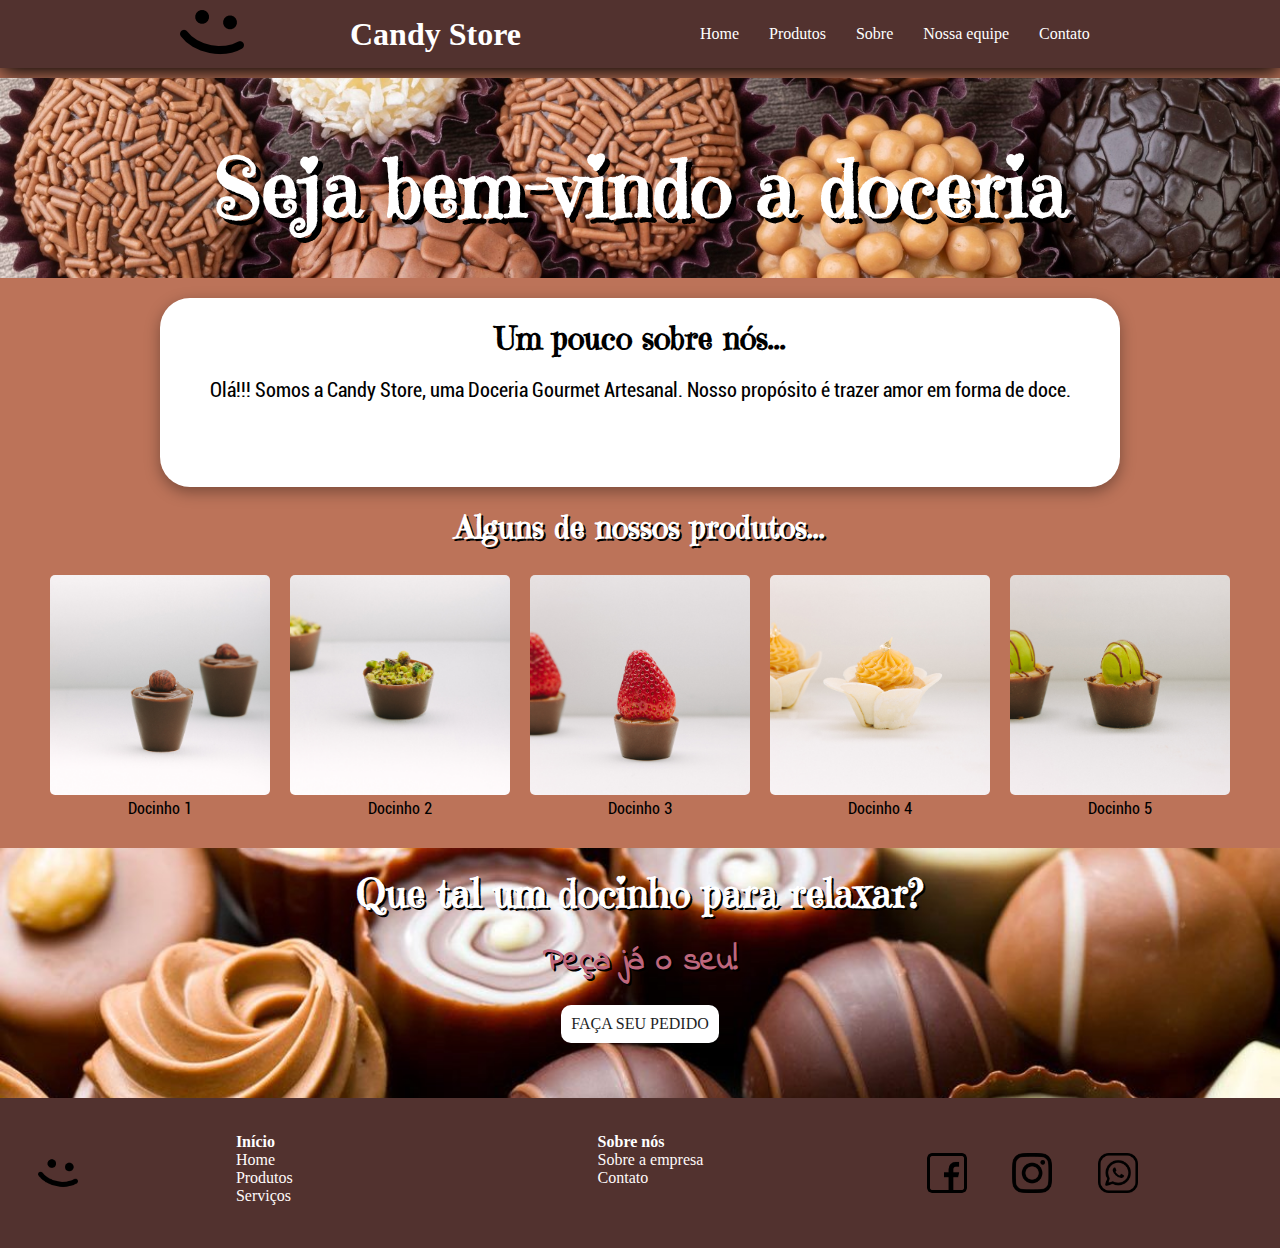
==== index.html @ 0f76bb48 "#" ====
<!DOCTYPE html>
<html lang="pt-br">
<head>
    <meta charset="UTF-8">
    <meta http-equiv="X-UA-Compatible" content="IE=edge">
    <meta name="viewport" content="width=device-width, initial-scale=1.0">
    <link rel="stylesheet" href="css/styles.css">
    <title>Página Inicial</title>
</head>
<body>
    <header class="cabecalho">
        <div class="logo"> <img src="imagens/logo.png">  </div>
        <div class="titulo"><h1>Candy Store</h1></div>
        <ul class="menu">
          <li><a href="home.html">Home</a></li>
          <li><a href="produtos.html">Produtos</a></li>
          <li><a href="sobre.html">Sobre</a></li>
          <li><a href="equipe.html">Nossa equipe</a></li>
          <li><a href="contato.html">Contato</a></li>
        </ul>
    </header>
    <main>
    <div class="banner1">
        <h1>Seja bem-vindo a doceria</h1>
    </div>
    <div class="texto">
        <h1>Um pouco sobre nós...</h1>
        <p> Olá!!! Somos a Candy Store, uma Doceria Gourmet Artesanal. Nosso propósito é trazer amor em forma de doce. </p>
        <p></p>
        <p></p>
    </div>
    <h1 id="tituloProdutos">Alguns de nossos produtos...</h1><br>
    <section class="container">
        <div class="item">
            <img src="imagens/img1.jpeg" alt="">
            <p>Docinho 1</p>
        </div>
        <div class="item">
            <img src="imagens/img2.jpeg" alt="">
            <p>Docinho 2</p>
        </div>
        <div class="item">
            <img src="imagens/img3.jpeg" alt="">
            <p>Docinho 3</p>
        </div class="item">
        <div class="item">
            <img src="imagens/img4.jpeg" alt="">
            <p>Docinho 4</p>
        </div>
        <div class="item">
            <img src="imagens/img5.jpeg" alt="">
            <p>Docinho 5</p>
        </div>
    </section>
    <div class="banner2">
        <h1 id="queTal">Que tal um docinho para relaxar?</h1>
        <h1 id="peçaJa">Peça já o seu!</h1>
        <a id="seuPedido" onclick="botao()" href="">FAÇA SEU PEDIDO</a>
    </div>
    </main>
    <footer>
    <div class="logo_rodape"> <img src="imagens/logo.png"> </div>

    <div class="col1">
        <ul class="col1_conteudo">
        <p class="t-footer"><strong> Início </strong></p>
        <li> <a href="home.html" >Home </a> </li>
        <li> <a href="produtos.html"> Produtos </a> </li>
        <li> <a href="#"> Serviços </a> </li>
        </ul>
    </div>

    <div class="col2">
        <ul class="col1_conteudo">
        <p class="t-footer"> <strong>Sobre nós</strong> </p>
        <li > <a href="#">Sobre a empresa</a> </li>
        <li > <a href="contato.html"> Contato </a> </li>
        </ul>
    </div>

    <div class="col3">
        <div class="logo_rodape"><img src="imagens/facebook.png"></div>
        <div class="logo_rodape"><img src="imagens/instagram.png"></div>
        <div class="logo_rodape"><img src="imagens/whatsapp.png"></div>

       <!-- <ul class="col1_conteudo">
        <div class="button_contato">
            <li><a href="contato.html">Contato</a></li>
        </div>
        </ul>-->

    </div>
    
    </footer>
    <script src="js/script.js"></script>
</body>
</html>
</body>
</html>
---- css/styles.css ----
*{
    margin: 0 auto;
    padding: 0 auto;
    box-sizing: border-box;
}
html,body{
    min-height: 100%;
}
@font-face {
    font-family: Candy;
    src: url(EmilysCandy-Regular.ttf);
}
@font-face {
    font-family: Indie;
    src: url(IndieFlower-Regular.ttf);
}
@font-face{
    font-family: Roboto;
    src: url(Roboto-Condensed.ttf);
}
body{
    padding: 0;
    margin: 0;
    width: 100%;
    height: 110vh;
    background-color:#BC7359;
}
.cabecalho{
    display: flex;
    justify-content: flex-start;
    flex-direction: row;
    align-items: center;
    flex-wrap: wrap;
    gap: 35px;
    background-color: #52322F;
    box-shadow: 0px 5px 20px rgb(0, 0, 0);   /*deixar todos os item alinhados*/


}

.titulo{
    
    position: absolute;
    left: 350px;
}
.titulo h1{
    margin: 0px;
}

.menu{
    display: flex;
    justify-content: flex-start;  /*deixar a logo no lado esquerdo e o menu no lado direito*/
    list-style: none;
    flex-wrap: wrap; /*para os itens quebrarem quando atingir o max*/
}

.logo{
    
    border-radius: 10px;

}
.menu li a{
    display: block;
    color: #fff;
    text-decoration: none;
    margin-left: 10px;
    padding: 10px;
    border-radius: 10px;

}
.menu li a:hover{
    
    background-color: rgb(77, 75, 75);
}
h1{
    margin-top: 20px;
    text-align: center;
    color: #fff;
}
/* meio da página inicial */
.banner1{
    background-image: url(../imagens/brigadeiros-tipicos-do-brasil-varios-sabores-em-mesa-de-madeira_92534-443.jpg); /* banner de boas-vindas da página inicial */
    background-size: cover;
    display: flex;
    align-items: center; 
    font-family: Candy;
    font-size: 40px;
    text-shadow: 5px 5px black;
    width: 100%;
    min-height: 200px;
    margin-top: 10px;
}
.texto{ /* div para texto de apresentação da empresa */
    display: flex;
    flex-direction: column;
    width: 75%;
    margin-top: 20px;
    background-color: #fff;
    box-shadow: rgba(0, 0, 0, 0.35) 0px 5px 15px;
    border-radius: 30px;
}
.texto p{
    font-family: Roboto; 
    text-align: center;
    font-size: 20px;
    margin: 20px 20px 15px 20px;
}
.texto h1{
    color: black; 
    font-family: Candy;
}
#tituloProdutos{
    font-family: Candy; 
    text-shadow: 2px 2px black;
}
.banner2{ /* banner para linkar com a página de serviços */
    background-image: url(../imagens/Trufas-doces-finos-gourmet-o87a6xc36halaa9id2o9hnrokb1oon0j5s4mcntnrc-1200x480.jpg);
    background-size: cover;
    display: flex;
    flex-direction: column;
    max-width: 100%;
    min-height: 250px;
    margin-top: 20px;
}
#queTal{
    font-family: Candy; 
    font-size: 40px;
    text-shadow: 2px 2px black; 
}
#peçaJa{
    font-family: Indie;
    color: rgb(190, 103, 125);
    text-shadow: 2px 2px black;
    margin-top: 20px;
    margin-bottom: 20px;
}
#seuPedido{
    text-decoration: none;
    background-color: white;
    padding: 10px;
    font-family: Cambria;
    border-radius: 10px;
    color: #1d1e1f;
}
#seuPedido:hover{
    padding: 12px;
}
/* fim do conteúdo da página inicial */
/*meio da página sobre*/
.coluna1{
    width: 50%;
    height: 480px;
    
}
.coluna2{
    width: 50%;
    height: 480px;
    

}
.nossa_empresa{
    display: flex;
}
.texto_nossa_empresa{
        display: flex;
        flex-direction: column;
        width: 75%;
        
        
    }
    .separador{
        margin-top: 120px;
    }

 .texto_nossa_empresa p{ 
    font-family: Roboto; 
    text-align: center;
    font-size: 20px;
    margin: 20px 20px 15px 20px;
    }
.foto_sobre{
    width: 100%;
    margin-top: 50px;
    height: 400px;
    box-shadow: rgba(0, 0, 0, 0.35) 0px 5px 15px;

}
.banner_separador{
    width: 100%;
    min-height: 200px;
    margin: auto 0px;
    background-image: url(../imagens/doces-em-goiania-lugares-para-provar-verdadeiras-delicias-9.jpg);
    background-size: cover;


}
.coluna3{
    width: 50%;
    height: 450px;
    
}
.coluna4{
    width: 50%;
    height: 450px;

}

.banner_separador p{
    
    text-align: center;
}



/*fim da página sobre*/
.container{
    max-width: 1200px;
    margin: 0 auto;
    display: flex;
    flex-wrap: wrap;

}
.container div{
    flex: 1 1 00px;
    margin: 10px;
}
.item p{
    font-family: Roboto; 
    text-align: center;
}
img{
    width: 100%;
    border-radius: 5px;
}
/*footer*/
footer{
    display: flex;
    align-items: center;   /*deixar todos os item alinhados*/
    flex-wrap: wrap; /*para os itens quebrarem quando atingir o max*/
    height: 150px;
    width: 100%;
    position: static  /* fixed*/;
    bottom: 0;
    background-color: #52322F;
}
.col1{
    width: 20%;
    height: 80px;
    margin-left: 1%;
    border-radius: 5px;


}
.col2{
    width: 20%;
    height: 80px;
    margin-left: 1px;
    border-radius: 5px;
    

}
.t-footer{
    color: #fff;
}
.col1_conteudo{
    list-style: none;
}
.col1_conteudo li a{
    display: block;
    color: rgb(255, 250, 250);
    text-decoration: none;

}
.col3{
    width: 20%;
    height: 80px;
    margin-left: 1px;
    border-radius: 5px;
    display: flex;
    align-items: center;

}

/*.button_contato{
    width:105px;
    padding: 8px;
    margin-right: 5px;
    border-radius:15px;
    background-color: rgb(255, 169, 57);
}*/

.logo_rodape,.redesSociais{
    width: 40px;
    height: 40px;
    margin-left: 3%;
    border-radius: 10px;
    /*background-color: rgb(190, 103, 125);*/
}


/*Inicio do Form*/
.box-form{
    display: flex;
    flex-direction: column;
    flex-wrap: wrap;
    background-color: aliceblue;
    width: 75%;
    border-radius: 30px;
    margin-top: 20px;
    box-shadow: rgba(0, 0, 0, 0.35) 0px 5px 15px;

}
section form{
    display: flex;
    flex-direction: column;
    background-color: #52322F;
    padding: 30px;
    margin-bottom: 20px;
    border-radius: 30px;
}
section h2{
    margin-top: 20px;
    margin-bottom: 20px;
    font-family: Candy;
}
form label{
    font-family: Indie;
    font-size: 17px;
    margin-bottom: 10px;
    color: #fff;
}
form input{
    border-radius: 30px;
    padding: 15px;
    outline: none;
    border: 0;
    margin-bottom: 20px;
    font-size: 15px;
    box-shadow: rgba(0, 0, 0, 0.35) 0px 5px 15px;
}
form textarea{
    padding: 15px;
    outline: none;
    border: 0;
    margin-bottom: 20px;
    font-size: 15px;
    border-radius: 30px;
    box-shadow: rgba(0, 0, 0, 0.35) 0px 5px 15px;
}
form textarea:focus{
    border-radius: 15px;
}
form button{
    background: transparent;
    border: solid white;
    color: white;
    padding: 15px;
    outline: none;
    margin-bottom: 20px;
    font-size: 15px;
    border-radius: 15px;
}
form button:hover{
    background-color: white;
    color: #52322F;
    border-radius: 15px;
}
/*Fim do Form*/
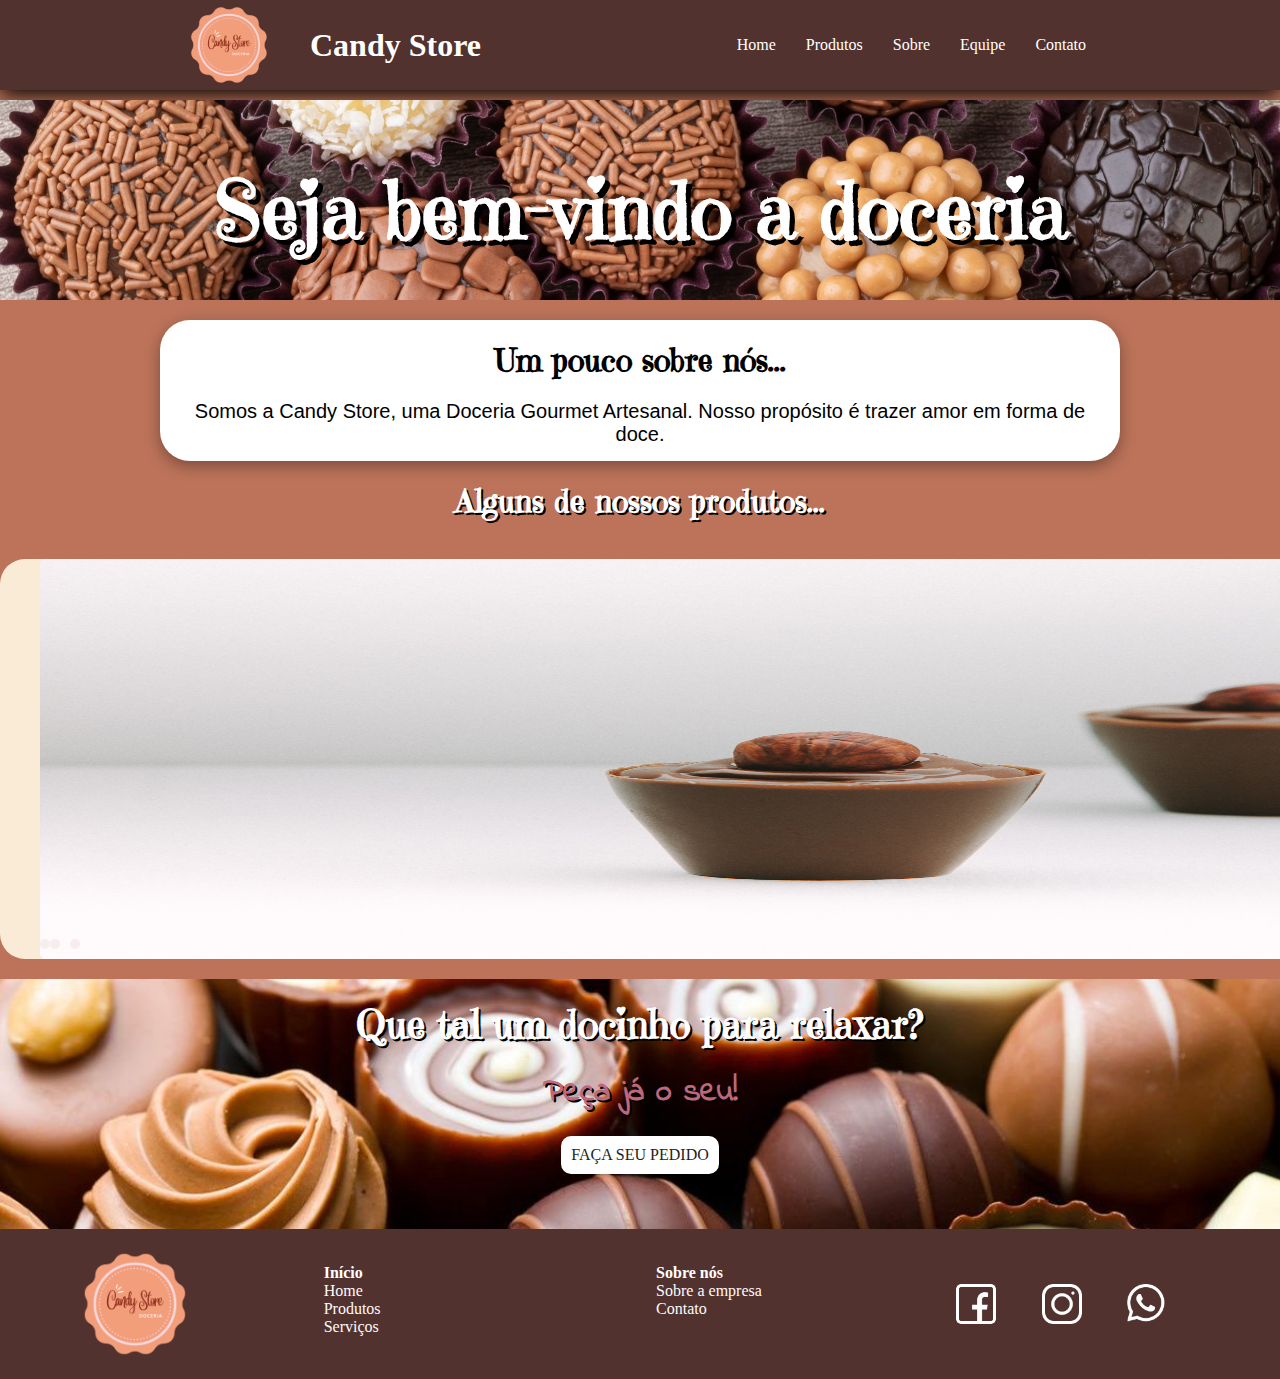
==== commit 1fdef26f: "mudando o arquivo home para index" ====
--- a/index.html
+++ b/index.html
@@ -5,17 +5,18 @@
     <meta http-equiv="X-UA-Compatible" content="IE=edge">
     <meta name="viewport" content="width=device-width, initial-scale=1.0">
     <link rel="stylesheet" href="css/styles.css">
-    <title>Página Inicial</title>
+    <link rel="shortcut icon" href="imagens/Candy (3).png" type="image/x-icon">
+    <title>Home - Candy Store</title>
 </head>
 <body>
     <header class="cabecalho">
-        <div class="logo"> <img src="imagens/logo.png">  </div>
+        <div class="logo"> <img src="imagens/Candy (3).png">  </div>
         <div class="titulo"><h1>Candy Store</h1></div>
         <ul class="menu">
-          <li><a href="home.html">Home</a></li>
+          <li><a href="index.html">Home</a></li>
           <li><a href="produtos.html">Produtos</a></li>
           <li><a href="sobre.html">Sobre</a></li>
-          <li><a href="equipe.html">Nossa equipe</a></li>
+          <li><a href="equipe.html">Equipe</a></li>
           <li><a href="contato.html">Contato</a></li>
         </ul>
     </header>
@@ -25,41 +26,39 @@
     </div>
     <div class="texto">
         <h1>Um pouco sobre nós...</h1>
-        <p> Olá!!! Somos a Candy Store, uma Doceria Gourmet Artesanal. Nosso propósito é trazer amor em forma de doce. </p>
-        <p></p>
-        <p></p>
+        <p> Somos a Candy Store, uma Doceria Gourmet Artesanal. Nosso propósito é trazer amor em forma de doce. </p>
+        
     </div>
     <h1 id="tituloProdutos">Alguns de nossos produtos...</h1><br>
-    <section class="container">
-        <div class="item">
-            <img src="imagens/img1.jpeg" alt="">
-            <p>Docinho 1</p>
-        </div>
-        <div class="item">
-            <img src="imagens/img2.jpeg" alt="">
-            <p>Docinho 2</p>
-        </div>
-        <div class="item">
-            <img src="imagens/img3.jpeg" alt="">
-            <p>Docinho 3</p>
-        </div class="item">
-        <div class="item">
-            <img src="imagens/img4.jpeg" alt="">
-            <p>Docinho 4</p>
-        </div>
-        <div class="item">
-            <img src="imagens/img5.jpeg" alt="">
-            <p>Docinho 5</p>
-        </div>
-    </section>
+    <ul class="slide_principal" >
+        <li >
+          <input type="radio" id="slide1" name="slide" checked>
+          <label for="slide1"></label>
+          <img src="imagens/img1.jpeg">
+          
+        </li>
+    
+        <li>
+          <input type="radio" id="slide2" name="slide" >
+          <label for="slide2"></label>
+          <img src="imagens/img2.jpeg">
+        </li>
+    
+        <li>
+          <input type="radio" id="slide3" name="slide" >
+          <label for="slide3"></label>
+          <img src="imagens/img3.jpeg">
+        </li>
+      </ul>
+      
     <div class="banner2">
         <h1 id="queTal">Que tal um docinho para relaxar?</h1>
         <h1 id="peçaJa">Peça já o seu!</h1>
-        <a id="seuPedido" onclick="botao()" href="">FAÇA SEU PEDIDO</a>
+        <a id="botaoBanner2" onclick="botao()" href="produtos.html">FAÇA SEU PEDIDO</a>
     </div>
     </main>
     <footer>
-    <div class="logo_rodape"> <img src="imagens/logo.png"> </div>
+    <div class="logo_rodape "> <img src="imagens/Candy (3).png"> </div>
 
     <div class="col1">
         <ul class="col1_conteudo">
@@ -79,9 +78,9 @@
     </div>
 
     <div class="col3">
-        <div class="logo_rodape"><img src="imagens/facebook.png"></div>
-        <div class="logo_rodape"><img src="imagens/instagram.png"></div>
-        <div class="logo_rodape"><img src="imagens/whatsapp.png"></div>
+        <div class="imgs_rodape"><img src="imagens/facebook.png"></div>
+        <div class="imgs_rodape"><img src="imagens/instagram.png"></div>
+        <div class="imgs_rodape"><img src="imagens/whatsapp.png"></div>
 
        <!-- <ul class="col1_conteudo">
         <div class="button_contato">
--- a/css/styles.css
+++ b/css/styles.css
@@ -14,17 +14,21 @@
     font-family: Indie;
     src: url(IndieFlower-Regular.ttf);
 }
-@font-face{
-    font-family: Roboto;
-    src: url(Roboto-Condensed.ttf);
-}
+@font-face {
+    font-family: Anton;
+    src: url(Anton-Regular.ttf);
+}
+@import url('https://fonts.googleapis.com/css2?family=Poppins:wght@300&display=swap');
+
 body{
-    padding: 0;
-    margin: 0;
+    padding: 0px;
+    margin: 0px;
     width: 100%;
     height: 110vh;
     background-color:#BC7359;
 }
+/*header*/
+
 .cabecalho{
     display: flex;
     justify-content: flex-start;
@@ -41,10 +45,10 @@
 .titulo{
     
     position: absolute;
-    left: 350px;
+    left: 300px;
 }
 .titulo h1{
-    margin: 0px;
+    margin: 10px;
 }
 
 .menu{
@@ -55,7 +59,8 @@
 }
 
 .logo{
-    
+    width:90px;
+    height: 90px;
     border-radius: 10px;
 
 }
@@ -77,6 +82,8 @@
     text-align: center;
     color: #fff;
 }
+/*fim do header*/
+
 /* meio da página inicial */
 .banner1{
     background-image: url(../imagens/brigadeiros-tipicos-do-brasil-varios-sabores-em-mesa-de-madeira_92534-443.jpg); /* banner de boas-vindas da página inicial */
@@ -90,6 +97,7 @@
     min-height: 200px;
     margin-top: 10px;
 }
+
 .texto{ /* div para texto de apresentação da empresa */
     display: flex;
     flex-direction: column;
@@ -100,7 +108,7 @@
     border-radius: 30px;
 }
 .texto p{
-    font-family: Roboto; 
+    font-family: 'Poppins', sans-serif;
     text-align: center;
     font-size: 20px;
     margin: 20px 20px 15px 20px;
@@ -134,7 +142,7 @@
     margin-top: 20px;
     margin-bottom: 20px;
 }
-#seuPedido{
+#botaoBanner2{
     text-decoration: none;
     background-color: white;
     padding: 10px;
@@ -142,10 +150,167 @@
     border-radius: 10px;
     color: #1d1e1f;
 }
-#seuPedido:hover{
+#botaoBanner2:hover{
     padding: 12px;
 }
 /* fim do conteúdo da página inicial */
+
+/* Página da equipe */
+.boxTextoEquipe{
+    display: flex;
+    align-items: center;
+    width: 100%;
+    margin-top: 40px;
+    font-family: 'Poppins', sans-serif;
+}
+.boxTextoEquipe p{
+    text-align: center;
+    font-size: 22px;
+    color: #fff;
+    margin: 0 90px 0 90px;
+}
+.boxTextoEquipe img{
+    width: 750px;
+    height: 450px;
+}
+#equipeH1{
+    margin-bottom: 40px;
+}
+.equipeBox{
+    display: flex;
+    text-align: center;
+    align-items: center;
+    background-color: #52322F;
+    margin-top: 60px;
+    height: 300px;
+    font-family: 'Poppins', sans-serif;
+}
+.equipeBox p{
+    font-size: 22px;
+    color: #fff;
+}
+.contatoEquipe{
+    display: flex;
+    text-align: center;
+    background-color: #52322F;
+    margin-top: 60px;
+    height: 220px;
+    border: 1px solid;
+    flex-direction: column;
+}
+.contatoEquipe p{
+    color: #fff;
+    font-size: 20px;
+    font-family: Anton;
+    margin: 30px 0 30px 0;
+}
+.equipeBox p::first-letter, .textoEquipe p::first-letter, #squadH1::first-letter{
+    font-size: 50px;
+}
+#squadH1{
+    text-align: center;
+    font-family: 'Poppins', sans-serif;
+    color: #fff;
+    margin: 60px 0 80px 0;
+}
+/*cards dos funcionários da empresa*/
+.boxEquipe{
+    display: flex;
+    flex-wrap: wrap;
+    width: 100%;
+    margin-bottom: 60px;
+}
+.integrante{
+    display: flex;
+    border: 1px solid;
+    border-radius: 30px;
+    width: 45%;
+    margin-bottom: 30px;
+}
+.perfilEquipe{
+    width: 100%;
+    margin-top: 20px;
+}
+.integrante img{
+    width: 200px;
+    height: 200px;
+    margin: 10px 0 10px 10px;
+    border-radius: 50%;
+}
+.perfilEquipe p, .perfilEquipe h3, .perfilEquipe h4{
+    font-family: Roboto;
+    margin: 0 20px 15px 20px;
+}
+
+@media (max-width: 1300px){
+    .boxEquipe, .boxTextoEquipe{
+        flex-direction: column;
+    }
+    .integrante{
+        width: 80%;
+    }
+    .perfilEquipe{
+        width: 100%;
+    }
+    .perfilEquipe p, h3, h4{
+        margin-bottom: 15px; 
+    }
+    .boxTextoEquipe p{
+        margin: 20px 0 40px 0;
+    }
+    .boxTextoEquipe img{
+        width: 600px;
+        height: 550px;
+    }
+}
+/* Fim da página da equipe */
+
+/*meio da página produto*/
+.container{
+    max-width: 1200px;
+    margin:0 auto;
+    display: flex;
+    flex-wrap: wrap;
+    
+}
+
+.container div{
+    flex: 1 1 0px;
+    margin: 10px;
+
+}
+.item{
+    box-shadow: rgba(0, 0, 0, 0.35) 0px 5px 15px;
+    border-radius: 5px;
+    height: 350px;
+
+}
+.item p{
+    margin-top: 20PX;
+    text-align: center;
+    color: #fff;
+}
+.preco_docinho{
+    text-align: center;
+}
+.botao_comprar{
+    margin-left: 35%;
+    margin-top: 20px;
+    border: none;
+    border-radius: 2px;
+    cursor: pointer;
+    color: #fff;
+    background-color: rgb(77, 179, 67);
+    
+}
+img{
+    width: 100%;
+    border-radius: 5px;
+}
+/* fim do meio da página produtos*/
+
+
+
 /*meio da página sobre*/
 .coluna1{
     width: 50%;
@@ -155,25 +320,27 @@
 .coluna2{
     width: 50%;
     height: 480px;
-    
 
 }
 .nossa_empresa{
     display: flex;
 }
 .texto_nossa_empresa{
-        display: flex;
-        flex-direction: column;
-        width: 75%;
+
+     display: flex;
+     flex-direction: column;
+     width: 75%;
+     color: #fff;
         
         
-    }
-    .separador{
-        margin-top: 120px;
-    }
+}
+ .separador{
+
+     margin-top: 120px;
+}
 
  .texto_nossa_empresa p{ 
-    font-family: Roboto; 
+    font-family: 'Poppins', sans-serif;
     text-align: center;
     font-size: 20px;
     margin: 20px 20px 15px 20px;
@@ -185,53 +352,94 @@
     box-shadow: rgba(0, 0, 0, 0.35) 0px 5px 15px;
 
 }
-.banner_separador{
-    width: 100%;
+.banner_separador::before{
+    content: ' ';
+    display: block;
+    position: absolute;
+    left: 0;
+    top: 800;
+    width: 100%;
+    z-index: 1;
+    opacity: 0.4;
+    background-repeat: no-repeat;
+    background-position: 50% 0;
+    background-size: cover;
     min-height: 200px;
     margin: auto 0px;
     background-image: url(../imagens/doces-em-goiania-lugares-para-provar-verdadeiras-delicias-9.jpg);
-    background-size: cover;
-
-
-}
+    
+   
+
+}
+.banner_separador p{
+    font-size: 35px;
+    font-family: Anton;
+    color: #fff;
+    position: relative;
+    z-index: 2;
+    text-align: center;
+    top: 60px;
+
+}
+
+.div_titulo_local{
+    width: 100%;
+    margin-top: 200px;
+    margin-bottom: 80px;
+    
+}
+.h2_titulo_local{
+    text-align: center;
+    color: #fff;
+}
+.nosso_local{
+    display: flex;
+    
+}
+
 .coluna3{
     width: 50%;
     height: 450px;
-    
+    display: flex;
+    flex-direction: column;
+    margin-left: 20px;
+    color: #fff;
+     
+    
+}
+
+.logo_local{
+    width: 50px;
+    height: 50px;
+    margin-bottom: 50px;
+    
+}
+.logos_local{
+    display: flex;
+    flex-direction: column;
+    justify-content: flex-start;
+    position: absolute;
+    left: 55px;
+    width: 55px;
+    height: 300px;
+
 }
 .coluna4{
     width: 50%;
     height: 450px;
 
 }
-
-.banner_separador p{
-    
-    text-align: center;
+.mapa{
+    display: flex;
+    margin-top: 10px;
+    justify-content: center;
 }
 
 
 
 /*fim da página sobre*/
-.container{
-    max-width: 1200px;
-    margin: 0 auto;
-    display: flex;
-    flex-wrap: wrap;
-
-}
-.container div{
-    flex: 1 1 00px;
-    margin: 10px;
-}
-.item p{
-    font-family: Roboto; 
-    text-align: center;
-}
-img{
-    width: 100%;
-    border-radius: 5px;
-}
+
+
 /*footer*/
 footer{
     display: flex;
@@ -289,13 +497,17 @@
     background-color: rgb(255, 169, 57);
 }*/
 
-.logo_rodape,.redesSociais{
+.imgs_rodape{
     width: 40px;
     height: 40px;
     margin-left: 3%;
     border-radius: 10px;
     /*background-color: rgb(190, 103, 125);*/
 }
+.logo_rodape{
+    width: 120px;
+    height: 120px;
+}
 
 
 /*Inicio do Form*/
@@ -303,7 +515,7 @@
     display: flex;
     flex-direction: column;
     flex-wrap: wrap;
-    background-color: aliceblue;
+    background-color: #fff;
     width: 75%;
     border-radius: 30px;
     margin-top: 20px;
@@ -367,3 +579,72 @@
 }
 /*Fim do Form*/
 
+/*inicio do slide*/
+.slide_principal{
+    display: block;
+    position: relative;
+    margin: auto;
+    margin-top: 20px;
+    width: 1540px;
+    height: 400px;
+    background-color: antiquewhite;
+    border-radius: 25px;
+  }
+  
+  .slide_principal li {
+    list-style: none;
+    position: absolute;
+  }
+  
+  .slide_principal img{
+    width: 1540px;
+    height: 400px;
+    margin: auto;
+    vertical-align: top;
+    border-radius: 5px;
+  }
+  
+  .slide_principal input{
+    display: none;
+  }
+  
+  .slide_principal label{
+    background-color: rgb(247, 237, 237);
+    bottom: 10px;
+    position: absolute;
+    display: block;
+    height: 10px;
+    width: 10px;
+    border-radius: 5px;
+    cursor: pointer;
+    z-index: 10;
+  }
+  
+  .slide_principal label:hover{
+    background-color: rgb(130, 134, 133);
+  }
+  
+  .slide_principal li:nth-child(1) label{
+    left: 10px;
+  }
+  .slide_principal li:nth-child(2) label{
+    left: 30px;
+  }
+  
+  .slider li:nth-child(3) label{
+    left: 100px;
+  }
+  
+  .slide_principal img{
+    opacity: 0;
+    visibility: hidden;
+  }
+  
+  .slide_principal li input:checked ~img{
+    opacity: 1;
+    visibility: visible;
+    z-index: 10;
+  }
+  
+  
+/*Fim do Slide*/
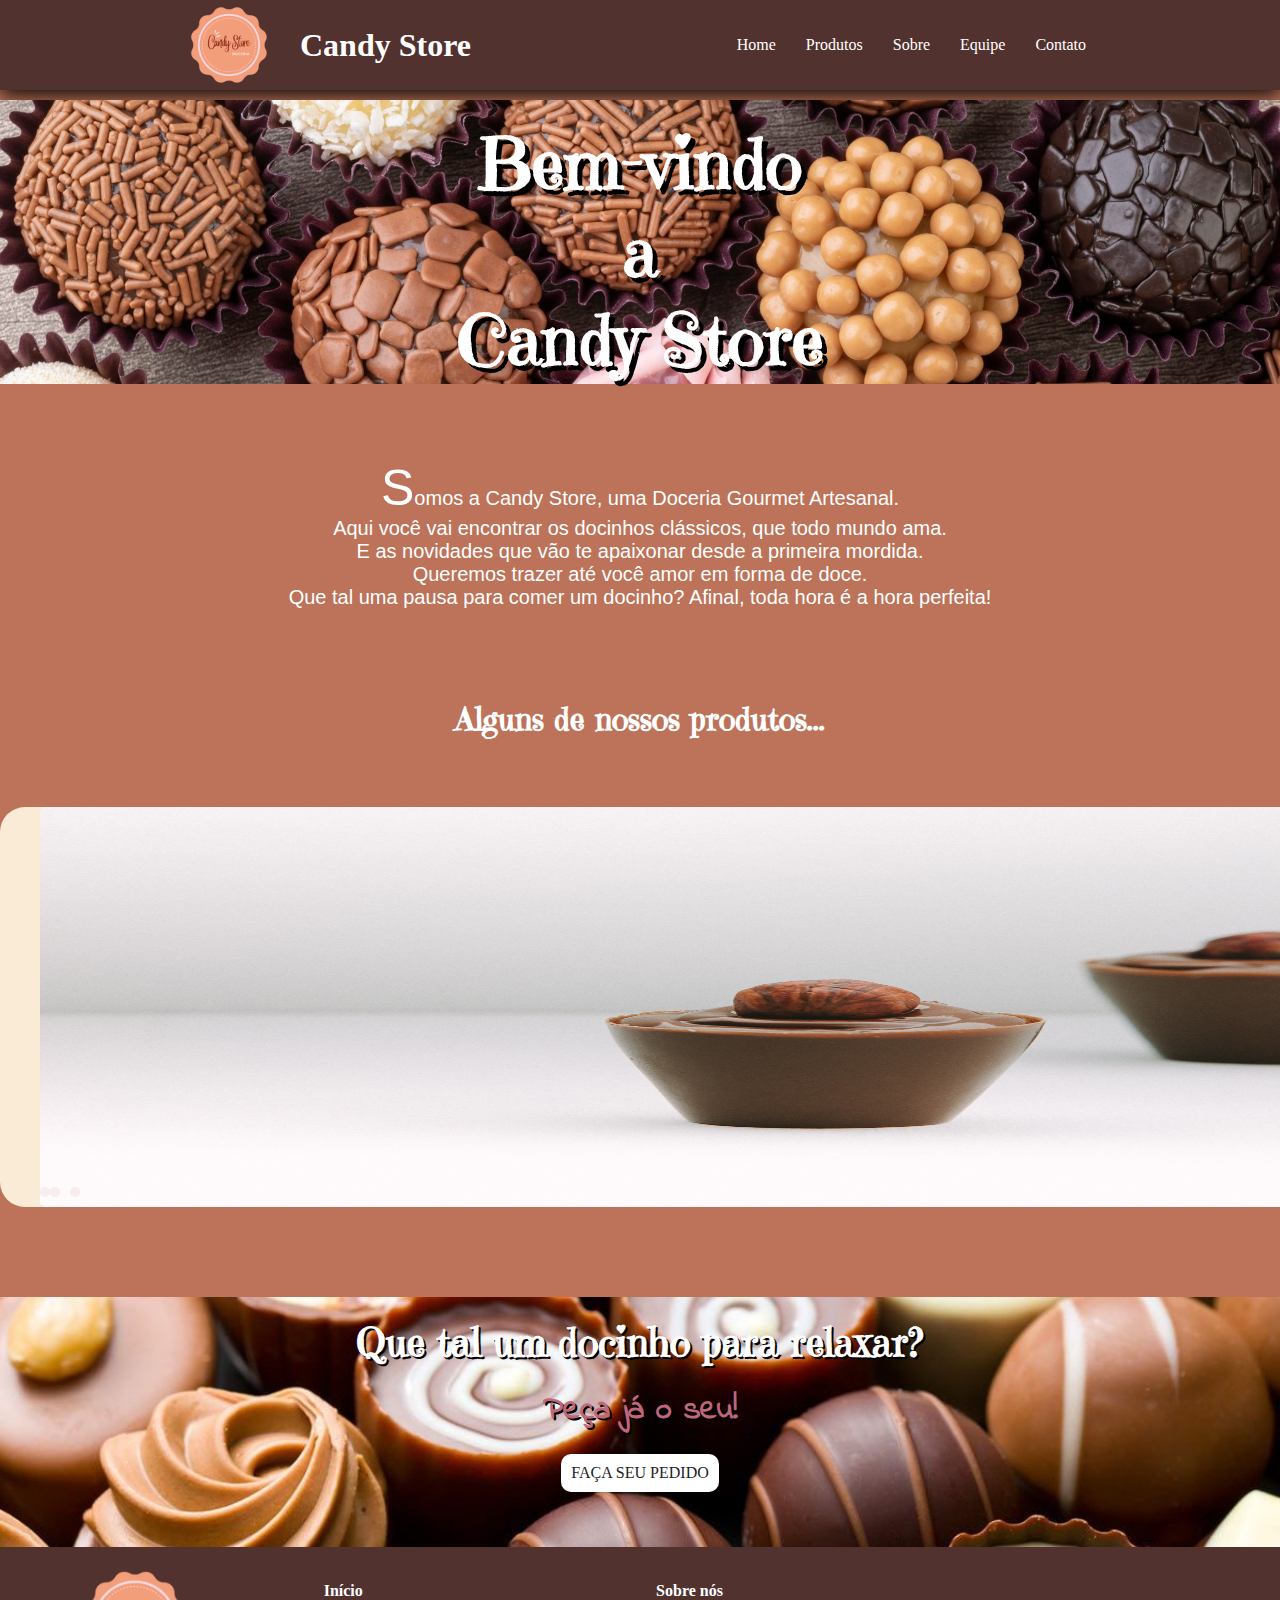
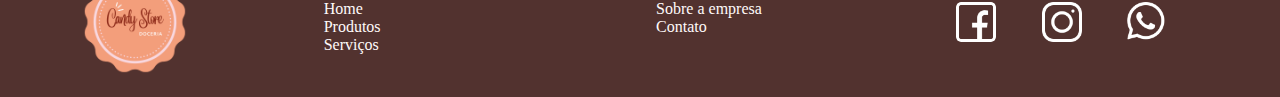
==== commit aa20ecc6: "Links do footer atualizados em todas as páginas, texto do home atualizado e pequenas modificações na" ====
--- a/index.html
+++ b/index.html
@@ -22,12 +22,10 @@
     </header>
     <main>
     <div class="banner1">
-        <h1>Seja bem-vindo a doceria</h1>
+        <h1>Bem-vindo<br>a<br>Candy Store</h1>
     </div>
     <div class="texto">
-        <h1>Um pouco sobre nós...</h1>
-        <p> Somos a Candy Store, uma Doceria Gourmet Artesanal. Nosso propósito é trazer amor em forma de doce. </p>
-        
+        <p>Somos a Candy Store, uma Doceria Gourmet Artesanal.<br>Aqui você vai encontrar os docinhos clássicos, que todo mundo ama.<br>E as novidades que vão te apaixonar desde a primeira mordida.<br>Queremos trazer até você amor em forma de doce.<br>Que tal uma pausa para comer um docinho? Afinal, toda hora é a hora perfeita!</p>
     </div>
     <h1 id="tituloProdutos">Alguns de nossos produtos...</h1><br>
     <ul class="slide_principal" >
@@ -93,6 +91,5 @@
     </footer>
     <script src="js/script.js"></script>
 </body>
+
 </html>
-</body>
-</html>
--- a/css/styles.css
+++ b/css/styles.css
@@ -48,7 +48,7 @@
     left: 300px;
 }
 .titulo h1{
-    margin: 10px;
+    margin: 0px;
 }
 
 .menu{
@@ -91,10 +91,9 @@
     display: flex;
     align-items: center; 
     font-family: Candy;
-    font-size: 40px;
+    font-size: 35px;
     text-shadow: 5px 5px black;
     width: 100%;
-    min-height: 200px;
     margin-top: 10px;
 }
 
@@ -102,24 +101,23 @@
     display: flex;
     flex-direction: column;
     width: 75%;
-    margin-top: 20px;
-    background-color: #fff;
-    box-shadow: rgba(0, 0, 0, 0.35) 0px 5px 15px;
+    margin-top: 60px;
+    margin-bottom: 60px;
     border-radius: 30px;
+    color: #fff;
+    font-family: 'Poppins', sans-serif;
 }
 .texto p{
-    font-family: 'Poppins', sans-serif;
     text-align: center;
     font-size: 20px;
-    margin: 20px 20px 15px 20px;
-}
-.texto h1{
-    color: black; 
+    margin: 15px 20px 0px 20px;
+}
+.texto p::first-letter{
+    font-size: 50px;
+}
+#tituloProdutos{
     font-family: Candy;
-}
-#tituloProdutos{
-    font-family: Candy; 
-    text-shadow: 2px 2px black;
+    margin: 90px 0 30px 0; 
 }
 .banner2{ /* banner para linkar com a página de serviços */
     background-image: url(../imagens/Trufas-doces-finos-gourmet-o87a6xc36halaa9id2o9hnrokb1oon0j5s4mcntnrc-1200x480.jpg);
@@ -128,7 +126,7 @@
     flex-direction: column;
     max-width: 100%;
     min-height: 250px;
-    margin-top: 20px;
+    margin-top: 90px
 }
 #queTal{
     font-family: Candy; 
@@ -170,8 +168,8 @@
     margin: 0 90px 0 90px;
 }
 .boxTextoEquipe img{
-    width: 750px;
-    height: 450px;
+    width: 450px;
+    height: 400px;
 }
 #equipeH1{
     margin-bottom: 40px;
@@ -182,10 +180,11 @@
     align-items: center;
     background-color: #52322F;
     margin-top: 60px;
-    height: 300px;
     font-family: 'Poppins', sans-serif;
 }
 .equipeBox p{
+    margin-top: 20px;
+    margin-bottom: 20px;
     font-size: 22px;
     color: #fff;
 }
@@ -194,9 +193,11 @@
     text-align: center;
     background-color: #52322F;
     margin-top: 60px;
-    height: 220px;
     border: 1px solid;
     flex-direction: column;
+}
+.contatoEquipe a{
+    margin-bottom: 10px;
 }
 .contatoEquipe p{
     color: #fff;
@@ -258,10 +259,6 @@
     .boxTextoEquipe p{
         margin: 20px 0 40px 0;
     }
-    .boxTextoEquipe img{
-        width: 600px;
-        height: 550px;
-    }
 }
 /* Fim da página da equipe */
 
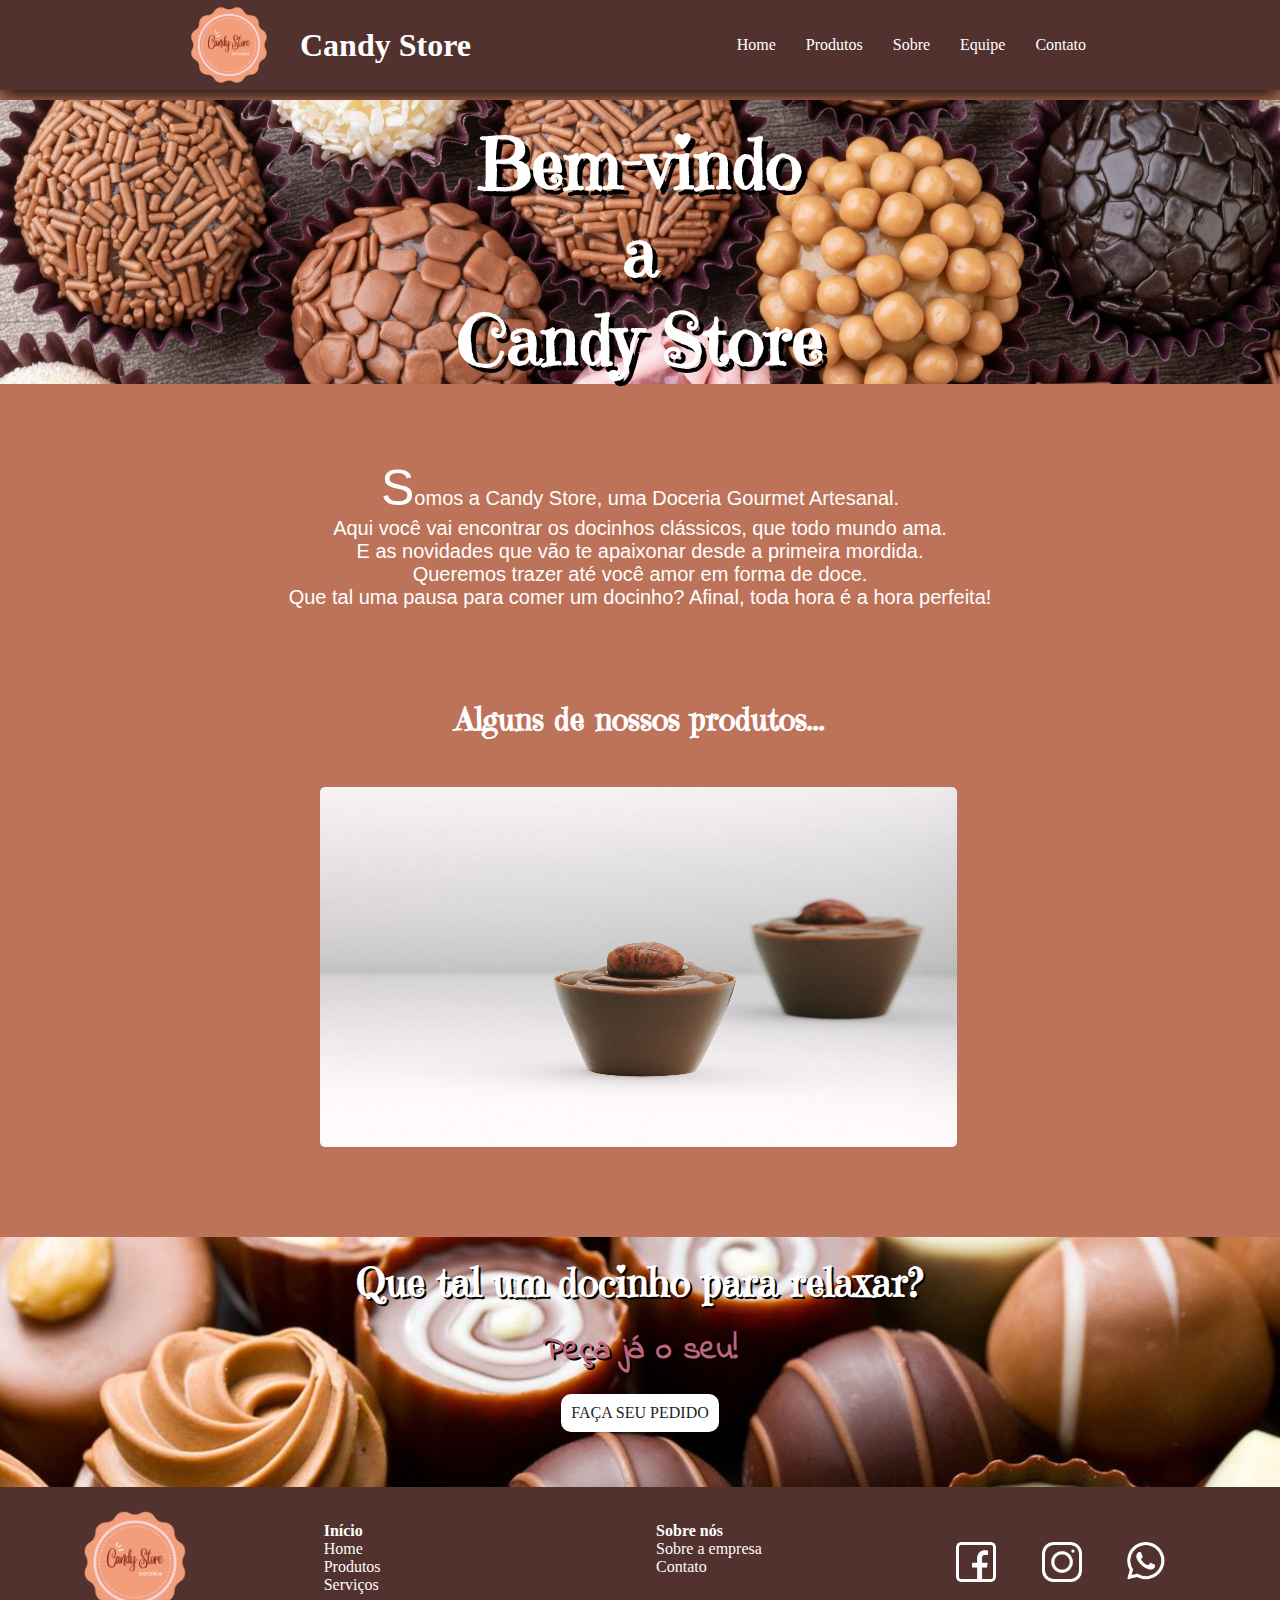
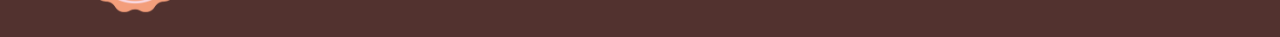
==== commit c8ad0a3d: "Merge branch 'main' of https://github.com/ZoeDoceAmarga/Projeto-em-grupo-Mod.1" ====
--- a/index.html
+++ b/index.html
@@ -27,28 +27,28 @@
     <div class="texto">
         <p>Somos a Candy Store, uma Doceria Gourmet Artesanal.<br>Aqui você vai encontrar os docinhos clássicos, que todo mundo ama.<br>E as novidades que vão te apaixonar desde a primeira mordida.<br>Queremos trazer até você amor em forma de doce.<br>Que tal uma pausa para comer um docinho? Afinal, toda hora é a hora perfeita!</p>
     </div>
+
+    <div id="modalPromo" class="modalContainer">
+        <div class="modal">
+          <button class="fechar">X</button>
+          <h3 class="titulo_pop">Cadastre seu e-mail abaixo e receba promoções regularmente! </h3>
+          <form class="formulario_pop">
+            <input type="text" class="input_pop" placeholder="Email" />
+            <input type="button" class="button_pop" value="Cadastrar"/>
+          </form>
+        </div>
+      </div>
     <h1 id="tituloProdutos">Alguns de nossos produtos...</h1><br>
-    <ul class="slide_principal" >
-        <li >
-          <input type="radio" id="slide1" name="slide" checked>
-          <label for="slide1"></label>
-          <img src="imagens/img1.jpeg">
-          
-        </li>
-    
-        <li>
-          <input type="radio" id="slide2" name="slide" >
-          <label for="slide2"></label>
-          <img src="imagens/img2.jpeg">
-        </li>
-    
-        <li>
-          <input type="radio" id="slide3" name="slide" >
-          <label for="slide3"></label>
-          <img src="imagens/img3.jpeg">
-        </li>
-      </ul>
-      
+    <section class="galeria">
+        <div class="fotos">
+            <img src="imagens/img1.jpeg" alt="">
+            <img src="imagens/img2.jpeg" alt="">
+            <img src="imagens/img3.jpeg" alt="">
+            <img src="imagens/img4.jpeg" alt="">
+            <img src="imagens/img1.jpeg" alt="">
+
+        </div>
+    </section>      
     <div class="banner2">
         <h1 id="queTal">Que tal um docinho para relaxar?</h1>
         <h1 id="peçaJa">Peça já o seu!</h1>
--- a/css/styles.css
+++ b/css/styles.css
@@ -119,6 +119,36 @@
     font-family: Candy;
     margin: 90px 0 30px 0; 
 }
+.galeria{
+    width: 640px;
+    height: 360px;
+    overflow: hidden;
+}
+.galeria .fotos{
+    width: 498%;
+    animation-name: animacao;
+    animation-duration: 5s;
+    animation-iteration-count: infinite;
+
+}
+@keyframes animacao{
+    0%{ margin-left: 0%; }
+    20%{margin-left: 0%;}
+    25%{margin-left: -100%;}
+    40%{margin-left: -100%;}
+    50%{margin-left: -200%;}
+    70%{margin-left: -200%;}
+    75%{margin-left: -300%;}
+    95%{margin-left: -300%;}
+    100%{margin-left: -400%;}
+
+}
+.galeria .fotos img{
+    width: 20%;
+    height: 360px;
+}
+
+
 .banner2{ /* banner para linkar com a página de serviços */
     background-image: url(../imagens/Trufas-doces-finos-gourmet-o87a6xc36halaa9id2o9hnrokb1oon0j5s4mcntnrc-1200x480.jpg);
     background-size: cover;
@@ -151,6 +181,122 @@
 #botaoBanner2:hover{
     padding: 12px;
 }
+/* pop-up */
+.modalContainer{
+    width: 100vw;
+    height: 100vh;
+    background: rgba(0, 0, 0, .5);
+    position: fixed;
+    top: 0px;
+    left: 0px;
+    z-index: 20000;
+    display: none;
+    justify-content: center;
+    align-items: center;
+  }
+
+  .modalContainer.mostrar{
+    display: flex;
+
+  }
+  .modal{
+    background: #d68e73;
+    width: 30%;
+    min-width: 300px;
+    height: 50%;
+    padding: 40px;
+    border: 10px solid white;
+    box-shadow: 0 0 0 10px #BC7359 ;
+    position: relative;
+   
+  }
+  @keyframes modal{
+    from{
+      opacity: 0;
+      transform: translate3d(0,-60px,0);
+    }
+    to{
+      opacity: 1;
+      transform:translate3d(0,0,0);
+    }
+
+  }
+  .mostrar .modal{
+    animation: modal .3s;
+ 
+
+  }
+  .fechar{
+    position: absolute;
+    top: -30px;
+    right: -30px;
+    width: 40px; 
+    height: 40px;
+    border-radius: 50%;
+    border: none;
+    background: white;
+    color: black;
+    box-shadow: 0 4px 4px 0 rgba(0,0,0, .3);
+    cursor: pointer;
+
+  }
+
+  .modalContainer.mostrar{
+    display: flex;
+
+  }
+  .button_pop{
+    /* background-color: #8aa0e9; */
+    background-color: #93e943;
+    width: 200px;
+    box-shadow: 0 4px 4px 0 rgba(0,0,0, 0.2);
+    border: none;
+    border-radius: 0px;
+    color: white;
+    padding: 15px;
+    margin-bottom: 25px;
+    font-size: 15px;
+    text-align: center;
+    cursor: pointer;
+    position: absolute;
+    top:200px;
+   
+  }
+  .button_pop:hover{
+    /* background-color: #e4af00; */
+    background-color: #7feb1b;
+  }
+  .input_pop{
+    position: relative;
+    /* padding: 0.2em 0.6em; */
+    border: 1px solid #CCC;
+    box-shadow: 2px 2px 2px rgba(0,0,0,0.2);
+    width: 200px;
+    border-radius: 5px;
+    padding: 15px ;
+    
+  
+  }
+  .input_pop:focus{
+    background: rgb(235, 224, 174);
+    
+  }
+  .titulo_pop{
+    color: #fff;
+    text-align: center;
+    margin-bottom: 25px;
+    margin-top: 25px;
+  }
+  .formulario_pop{
+    text-align: center;
+    display: flex;
+    flex-direction: column;
+    justify-content: center;
+    align-items: center;
+  }
+/* fim do pop-up */
+
+
 /* fim do conteúdo da página inicial */
 
 /* Página da equipe */
@@ -263,16 +409,23 @@
 /* Fim da página da equipe */
 
 /*meio da página produto*/
+.titulo_produto{
+    margin-bottom: 20px;
+    margin-top: 30px;
+}
 .container{
-    max-width: 1200px;
+    width: 1000px;
     margin:0 auto;
     display: flex;
     flex-wrap: wrap;
-    
-}
+    gap: 12px;
+    margin-bottom: 25px;
+    
+}
+
 
 .container div{
-    flex: 1 1 0px;
+    flex: 1 1 auto;
     margin: 10px;
 
 }
@@ -280,6 +433,8 @@
     box-shadow: rgba(0, 0, 0, 0.35) 0px 5px 15px;
     border-radius: 5px;
     height: 350px;
+    width: 200px;
+    margin: 0 -5px;
 
 }
 .item p{
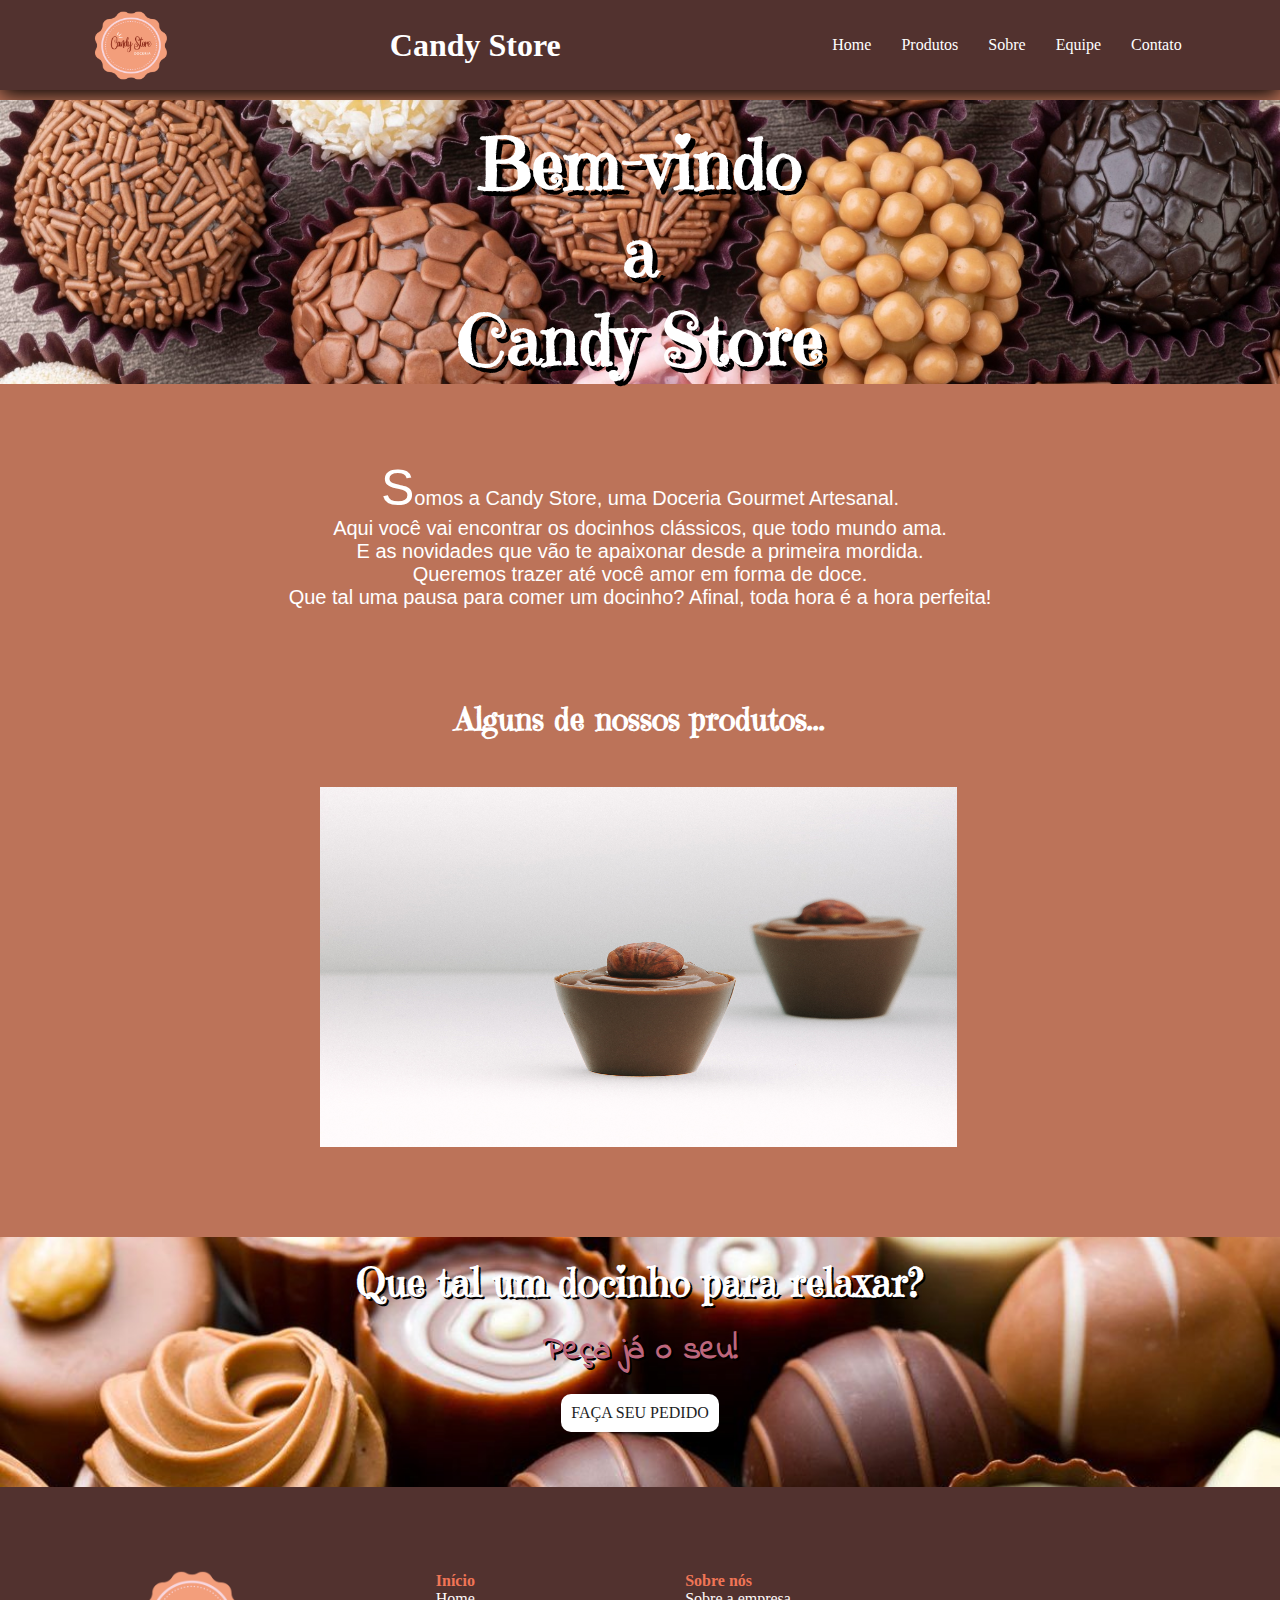
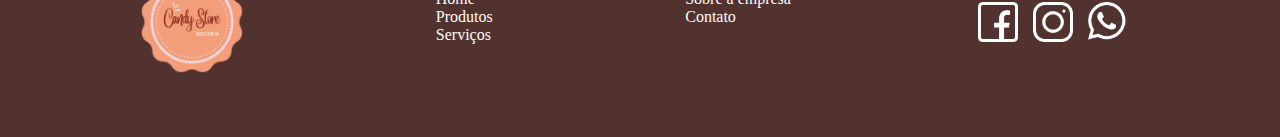
==== commit 2e60ab1a: "arrumando a responsividade de alguns itens na página sobre e tentando aplicar a responsividade no he" ====
--- a/index.html
+++ b/index.html
@@ -56,39 +56,32 @@
     </div>
     </main>
     <footer>
-    <div class="logo_rodape "> <img src="imagens/Candy (3).png"> </div>
+      <div class="logo_rodape"> <img src="imagens/Candy (3).png"> </div>
 
-    <div class="col1">
-        <ul class="col1_conteudo">
-        <p class="t-footer"><strong> Início </strong></p>
-        <li> <a href="home.html" >Home </a> </li>
-        <li> <a href="produtos.html"> Produtos </a> </li>
-        <li> <a href="#"> Serviços </a> </li>
-        </ul>
-    </div>
-
-    <div class="col2">
-        <ul class="col1_conteudo">
-        <p class="t-footer"> <strong>Sobre nós</strong> </p>
-        <li > <a href="#">Sobre a empresa</a> </li>
-        <li > <a href="contato.html"> Contato </a> </li>
-        </ul>
-    </div>
-
-    <div class="col3">
-        <div class="imgs_rodape"><img src="imagens/facebook.png"></div>
-        <div class="imgs_rodape"><img src="imagens/instagram.png"></div>
-        <div class="imgs_rodape"><img src="imagens/whatsapp.png"></div>
-
-       <!-- <ul class="col1_conteudo">
-        <div class="button_contato">
-            <li><a href="contato.html">Contato</a></li>
-        </div>
-        </ul>-->
-
-    </div>
-    
-    </footer>
+      <div class="col1">
+          <ul class="col1_conteudo">
+          <p class="t-footer"><strong> Início </strong></p>
+          <li> <a href="index.html" >Home </a> </li>
+          <li> <a href="produtos.html"> Produtos </a> </li>
+          <li> <a href="#"> Serviços </a> </li>
+          </ul>
+      </div>
+  
+      <div class="col2">
+          <ul class="col1_conteudo">
+          <p class="t-footer"> <strong>Sobre nós</strong> </p>
+          <li > <a href="sobre.html">Sobre a empresa</a> </li>
+          <li > <a href="contato.html"> Contato </a> </li>
+          </ul>
+      </div>
+  
+      <div class="col3">
+          <img class='fotos_rod'src="imagens/facebook.png">
+          <img class='fotos_rod' src="imagens/instagram.png">
+          <img class='fotos_rod' src="imagens/whatsapp.png">
+      </div>
+      
+      </footer>
     <script src="js/script.js"></script>
 </body>
 
--- a/css/styles.css
+++ b/css/styles.css
@@ -3,6 +3,7 @@
     padding: 0 auto;
     box-sizing: border-box;
 }
+
 html,body{
     min-height: 100%;
 }
@@ -38,14 +39,13 @@
     gap: 35px;
     background-color: #52322F;
     box-shadow: 0px 5px 20px rgb(0, 0, 0);   /*deixar todos os item alinhados*/
+    max-height: 180px;
 
 
 }
 
 .titulo{
-    
-    position: absolute;
-    left: 300px;
+    position: relative;
 }
 .titulo h1{
     margin: 0px;
@@ -59,9 +59,16 @@
 }
 
 .logo{
+    position: relative;
     width:90px;
     height: 90px;
     border-radius: 10px;
+
+}
+.logo img{
+    width: 95%;
+    height: 90%;
+    margin-top: 5px;
 
 }
 .menu li a{
@@ -414,12 +421,13 @@
     margin-top: 30px;
 }
 .container{
-    width: 1000px;
+   max-width: 1000px;
     margin:0 auto;
     display: flex;
     flex-wrap: wrap;
-    gap: 12px;
+   justify-content: space-around;
     margin-bottom: 25px;
+    border: 2px solid black
     
 }
 
@@ -427,27 +435,39 @@
 .container div{
     flex: 1 1 auto;
     margin: 10px;
+    border: 2px solid black;
 
 }
 .item{
     box-shadow: rgba(0, 0, 0, 0.35) 0px 5px 15px;
     border-radius: 5px;
-    height: 350px;
+    height: 420px;
     width: 200px;
     margin: 0 -5px;
 
 }
 .item p{
-    margin-top: 20PX;
-    text-align: center;
-    color: #fff;
-}
+    width: 180px;
+    margin-top: 20px;
+    text-align: center;
+    color: #fff;
+
+}
+
 .preco_docinho{
     text-align: center;
+    
+}
+.item .escolha_docinho{
+    margin-top: 5px;
+    margin-bottom: 5px;
+    width: 200px;
 }
 .botao_comprar{
     margin-left: 35%;
     margin-top: 20px;
+    width: 80px;
+    height: 40px;
     border: none;
     border-radius: 2px;
     cursor: pointer;
@@ -455,10 +475,13 @@
     background-color: rgb(77, 179, 67);
     
 }
-img{
-    width: 100%;
+.item img{
+    width: 100%;
+    height: 45%;
     border-radius: 5px;
 }
+
+
 /* fim do meio da página produtos*/
 
 
@@ -559,6 +582,9 @@
      
     
 }
+.h3_sobre{
+    margin-top: 60px;
+}
 
 .logo_local{
     width: 50px;
@@ -595,35 +621,37 @@
 /*footer*/
 footer{
     display: flex;
-    align-items: center;   /*deixar todos os item alinhados*/
+    align-items: center;   /*deixar todos os item alinhados no centro*/
     flex-wrap: wrap; /*para os itens quebrarem quando atingir o max*/
-    height: 150px;
+    height: 250px;
     width: 100%;
     position: static  /* fixed*/;
     bottom: 0;
     background-color: #52322F;
+
 }
 .col1{
-    width: 20%;
+    max-width: 20%;
     height: 80px;
-    margin-left: 1%;
+    margin-left: 1%; 
     border-radius: 5px;
-
-
+   
 }
 .col2{
-    width: 20%;
+    max-width: 20%;
     height: 80px;
     margin-left: 1px;
-    border-radius: 5px;
-    
+    border-radius: 5px;   
 
 }
 .t-footer{
-    color: #fff;
+    color: rgb(240, 117, 86);
 }
 .col1_conteudo{
     list-style: none;
+    padding-right: 20px;
+  
+    
 }
 .col1_conteudo li a{
     display: block;
@@ -631,13 +659,18 @@
     text-decoration: none;
 
 }
+.col1_conteudo li a:hover{
+    text-decoration: underline;
+}
 .col3{
-    width: 20%;
+    max-width: 1550px;
+    padding: 20px;
     height: 80px;
     margin-left: 1px;
     border-radius: 5px;
     display: flex;
     align-items: center;
+    flex-wrap: wrap;
 
 }
 
@@ -650,15 +683,33 @@
 }*/
 
 .imgs_rodape{
+    max-width: 80px;
+    height: 50px;
+    margin-left: 3%;
+    border-radius: 10px;
+    cursor: pointer;
+    border: 2px solid;
+    /*background-color: rgb(190, 103, 125);*/
+}
+
+.fotos_rod{
     width: 40px;
     height: 40px;
-    margin-left: 3%;
-    border-radius: 10px;
-    /*background-color: rgb(190, 103, 125);*/
+    margin-top: 10px;
+    margin-left: 15px;
+
+
 }
 .logo_rodape{
-    width: 120px;
+    max-width: 120px;
     height: 120px;
+}
+.logo_rodape img{
+
+    max-width: 100%;
+    height: 100%;
+    margin-top: 10px;
+
 }
 
 
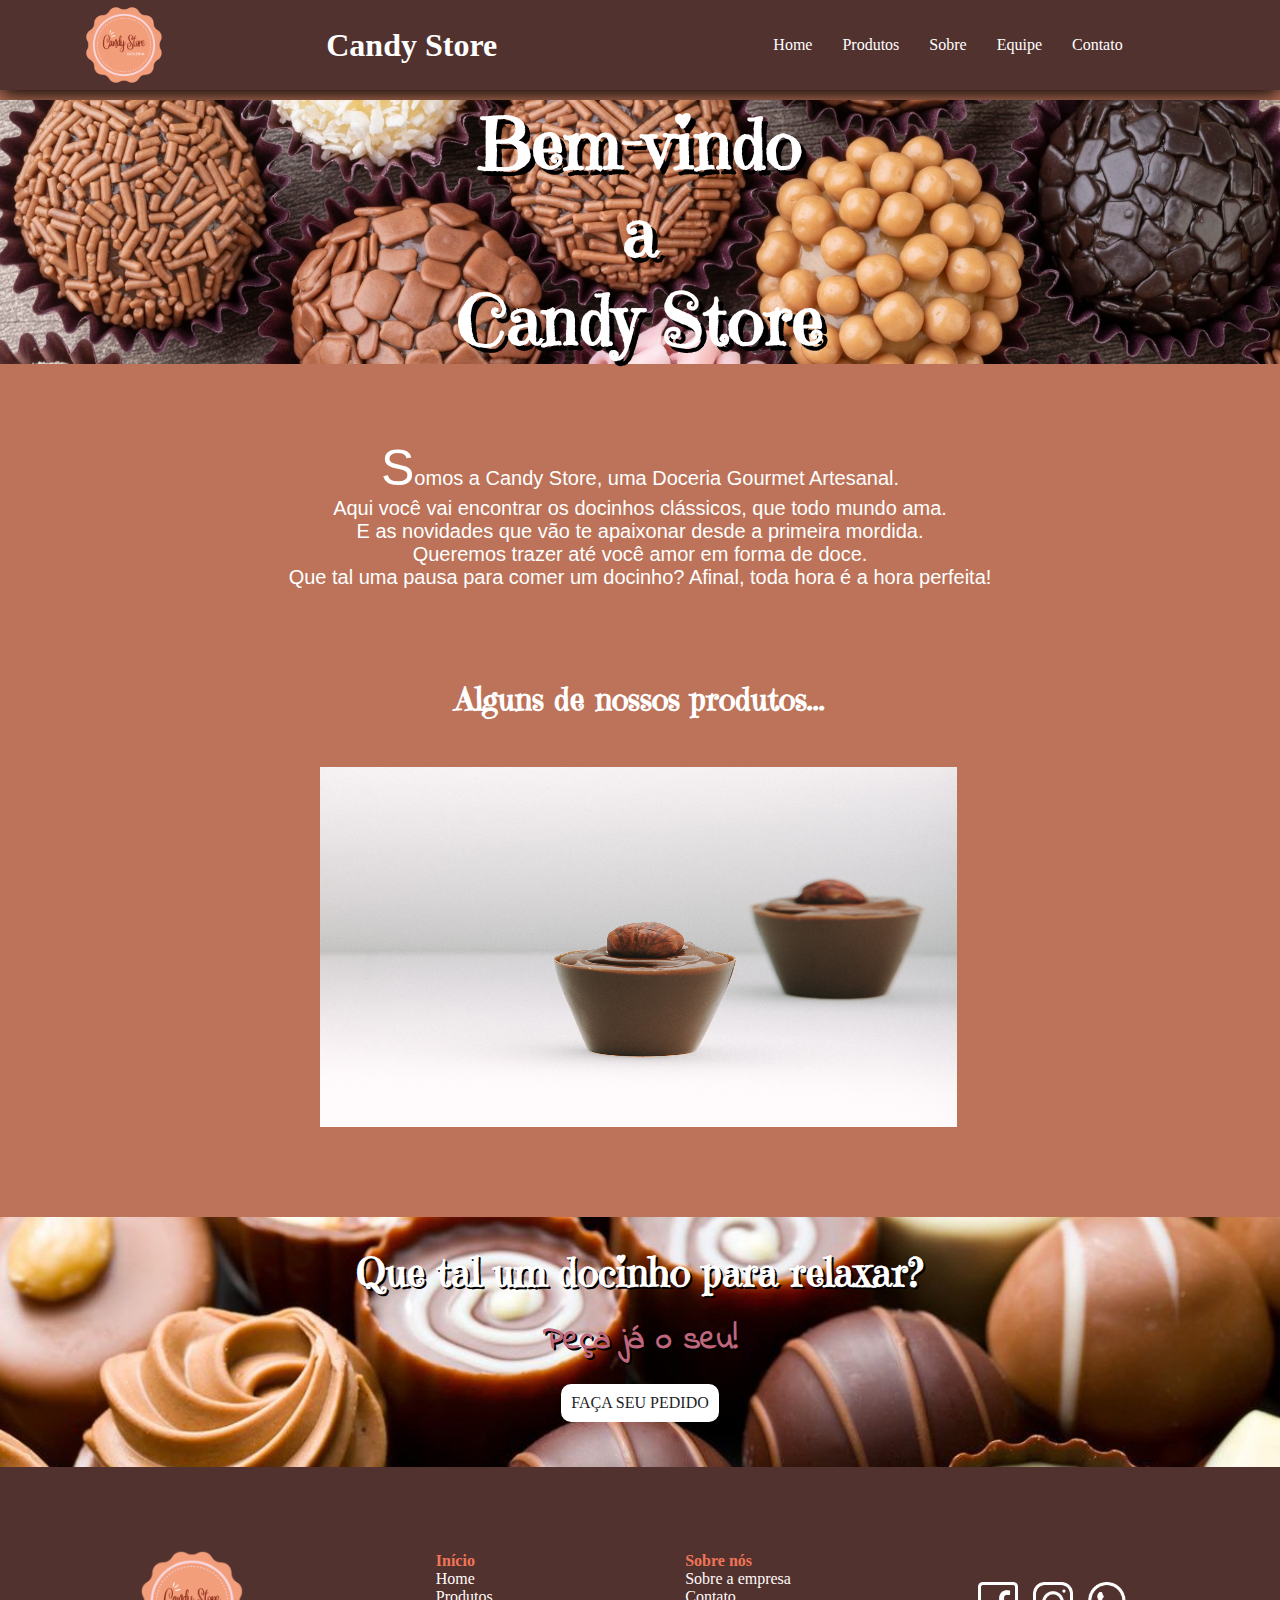
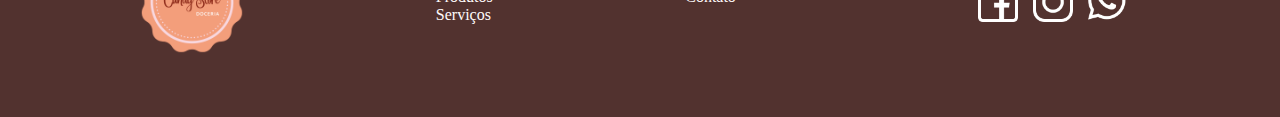
==== commit 5687b1b7: "Barra de navegação atualizada em todo o site" ====
--- a/index.html
+++ b/index.html
@@ -9,16 +9,25 @@
     <title>Home - Candy Store</title>
 </head>
 <body>
-    <header class="cabecalho">
-        <div class="logo"> <img src="imagens/Candy (3).png">  </div>
-        <div class="titulo"><h1>Candy Store</h1></div>
-        <ul class="menu">
-          <li><a href="index.html">Home</a></li>
-          <li><a href="produtos.html">Produtos</a></li>
-          <li><a href="sobre.html">Sobre</a></li>
-          <li><a href="equipe.html">Equipe</a></li>
-          <li><a href="contato.html">Contato</a></li>
-        </ul>
+    <header>
+        <div class="titulo">
+            <img src="imagens/Candy (3).png" alt="logo da empresa">
+            <h1>Candy Store</h1>
+        </div>
+        <div class="buttonBurguer" onclick="menuRes()">
+            <span class="line"></span>
+            <span class="line"></span>
+            <span class="line"></span>
+          </div>
+        <nav class="menu">
+            <ul>
+                <li><a href="index.html">Home</a></li>
+                <li><a href="produtos.html">Produtos</a></li>
+                <li><a href="sobre.html">Sobre</a></li>
+                <li><a href="equipe.html">Equipe</a></li>
+                <li><a href="contato.html">Contato</a></li>
+            </ul>
+        </nav>
     </header>
     <main>
     <div class="banner1">
@@ -38,7 +47,7 @@
           </form>
         </div>
       </div>
-    <h1 id="tituloProdutos">Alguns de nossos produtos...</h1><br>
+    <h1 id="tituloH1">Alguns de nossos produtos...</h1><br>
     <section class="galeria">
         <div class="fotos">
             <img src="imagens/img1.jpeg" alt="">
--- a/css/styles.css
+++ b/css/styles.css
@@ -28,64 +28,89 @@
     height: 110vh;
     background-color:#BC7359;
 }
-/*header*/
-
-.cabecalho{
-    display: flex;
-    justify-content: flex-start;
-    flex-direction: row;
+/* Header */
+header{
+    display: flex;
+    width: 100%;
     align-items: center;
-    flex-wrap: wrap;
-    gap: 35px;
     background-color: #52322F;
-    box-shadow: 0px 5px 20px rgb(0, 0, 0);   /*deixar todos os item alinhados*/
-    max-height: 180px;
-
-
-}
-
+    color: #fff;
+    box-shadow: 0px 5px 20px rgb(0, 0, 0);
+}
 .titulo{
-    position: relative;
-}
-.titulo h1{
-    margin: 0px;
-}
-
-.menu{
-    display: flex;
-    justify-content: flex-start;  /*deixar a logo no lado esquerdo e o menu no lado direito*/
-    list-style: none;
-    flex-wrap: wrap; /*para os itens quebrarem quando atingir o max*/
-}
-
-.logo{
-    position: relative;
-    width:90px;
+    display: flex;
+    flex: 45%;
+    align-items: center;
+}
+.titulo img{
+    width: 90px;
     height: 90px;
     border-radius: 10px;
-
-}
-.logo img{
-    width: 95%;
-    height: 90%;
-    margin-top: 5px;
-
+}
+.menu{
+    display: flex;
+    flex: 55%;
+    overflow: hidden;
+}
+.menu ul{
+    display: flex;
+    list-style: none;
+    transition: all 0.5s;
+}
+.menu li{
+    padding: 15px;
 }
 .menu li a{
+    text-decoration: none;
+    color: #fff; 
+}
+.menu li:hover, .buttonBurguer:hover{
+    background-color: rgb(77, 75, 75);
+    border-radius: 10px;
+}
+.buttonBurguer{
+    display: none;
+    cursor: pointer;
+    position: absolute;
+    right: 10px;
+    margin-top: 25px;
+}
+.buttonBurguer .line{
     display: block;
-    color: #fff;
-    text-decoration: none;
-    margin-left: 10px;
-    padding: 10px;
-    border-radius: 10px;
-
-}
-.menu li a:hover{
-    
-    background-color: rgb(77, 75, 75);
+    width: 32px;
+    height: 2px;
+    border-radius: 2px;
+    margin: 8px;
+    background-color: #fff;
+    transition: all 0.3s ease-in-out;
+}
+
+@media(max-width: 760px){
+    header, .menu ul{
+        flex-direction: column;
+    }
+    .menu ul{
+        margin-right: 35px;
+        height: 0;
+    }
+    .menu ul.open{
+        margin-right: 35px;
+        height: 250px;
+    }
+    .buttonBurguer{
+        display: block;
+    }
+    .buttonBurguer.active .line:nth-child(2){
+        opacity: 0;
+    }
+    .buttonBurguer.active .line:nth-child(1){
+        transform: translateY(10px) rotate(45deg);
+    }
+    .buttonBurguer.active .line:nth-child(3){
+        transform: translateY(-10px) rotate(-45deg);
+    }
 }
 h1{
-    margin-top: 20px;
     text-align: center;
     color: #fff;
 }
@@ -122,7 +147,7 @@
 .texto p::first-letter{
     font-size: 50px;
 }
-#tituloProdutos{
+#tituloH1{
     font-family: Candy;
     margin: 90px 0 30px 0; 
 }
@@ -169,6 +194,7 @@
     font-family: Candy; 
     font-size: 40px;
     text-shadow: 2px 2px black; 
+    margin-top: 30px;
 }
 #peçaJa{
     font-family: Indie;
@@ -337,7 +363,7 @@
 }
 .equipeBox p{
     margin-top: 20px;
-    margin-bottom: 20px;
+    margin-bottom: 35px;
     font-size: 22px;
     color: #fff;
 }
@@ -421,21 +447,19 @@
     margin-top: 30px;
 }
 .container{
-   max-width: 1000px;
+    max-width: 1000px;
     margin:0 auto;
     display: flex;
     flex-wrap: wrap;
-   justify-content: space-around;
+    justify-content: space-around;
     margin-bottom: 25px;
-    border: 2px solid black
-    
+      
 }
 
 
 .container div{
     flex: 1 1 auto;
     margin: 10px;
-    border: 2px solid black;
 
 }
 .item{
@@ -733,9 +757,9 @@
     margin-bottom: 20px;
     border-radius: 30px;
 }
-section h2{
-    margin-top: 20px;
-    margin-bottom: 20px;
+#tituloContato{
+    margin-top: 50px;
+    margin-bottom: 50px;
     font-family: Candy;
 }
 form label{
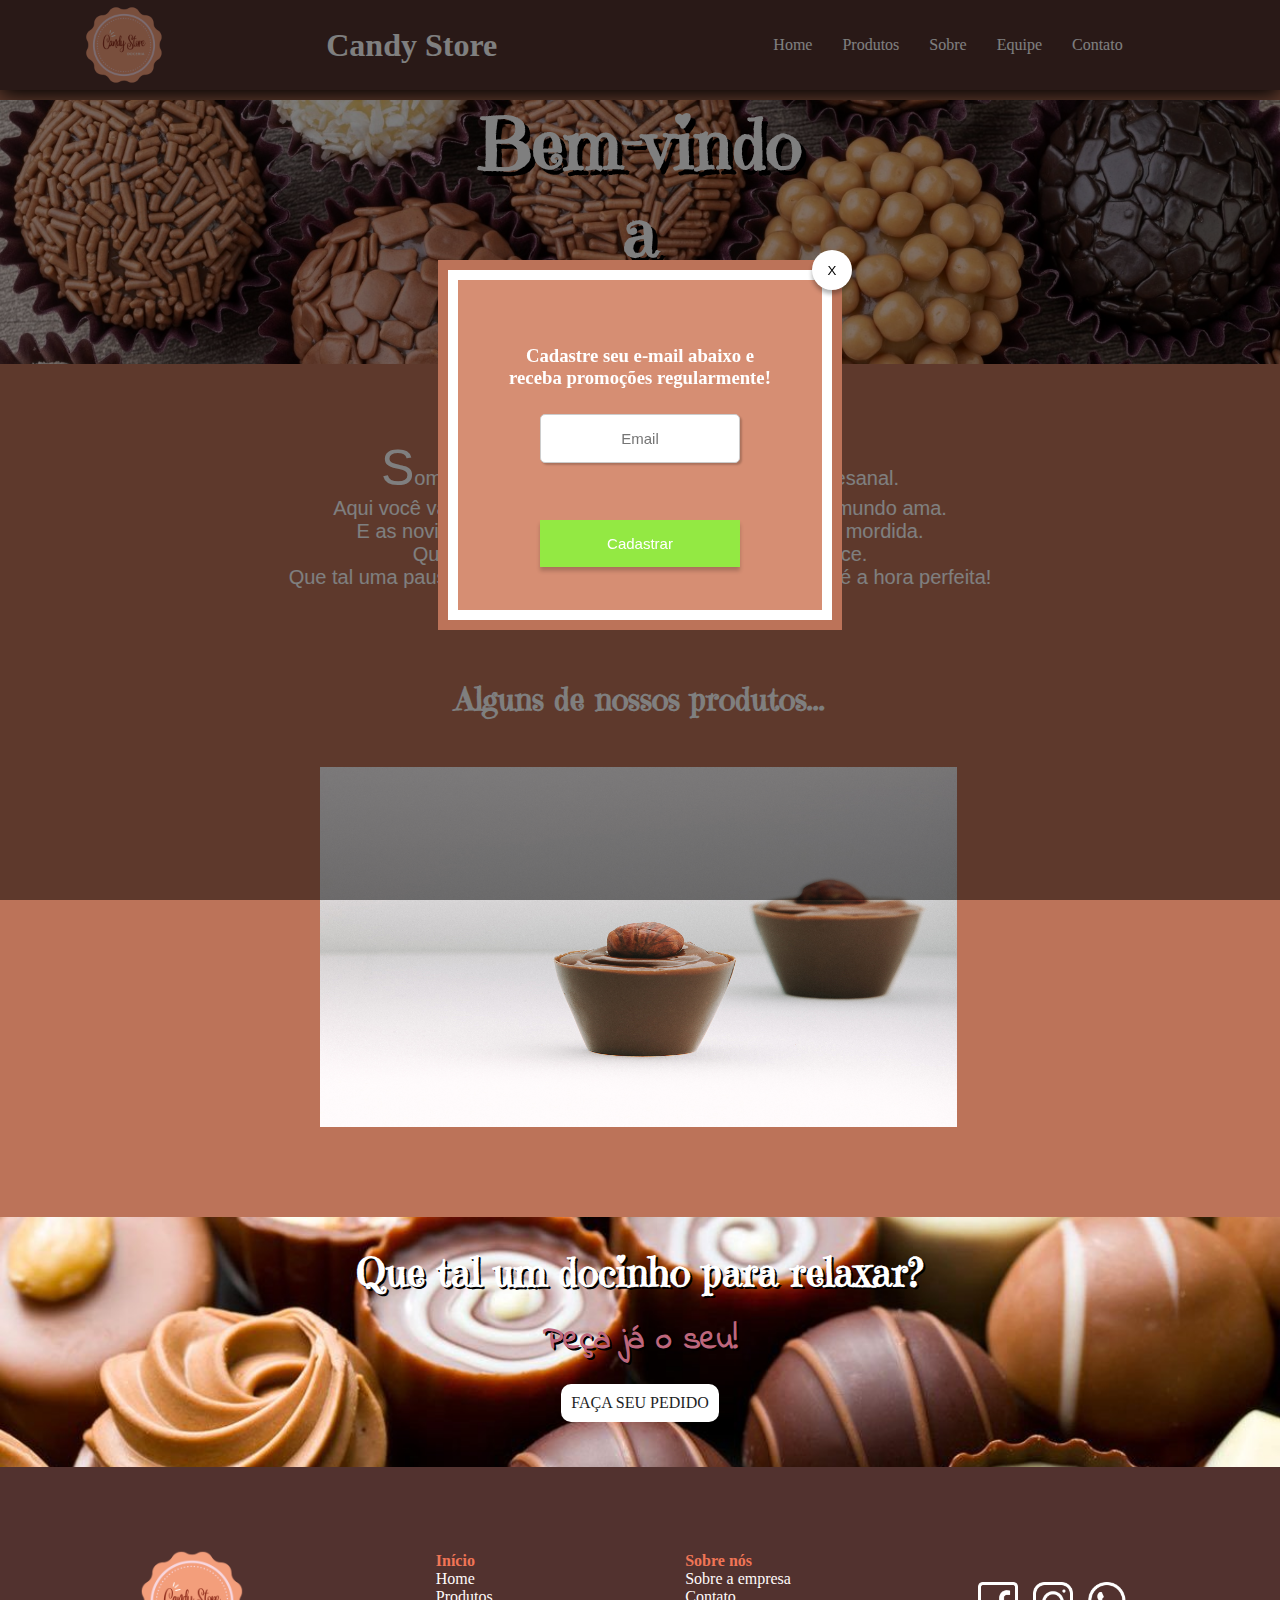
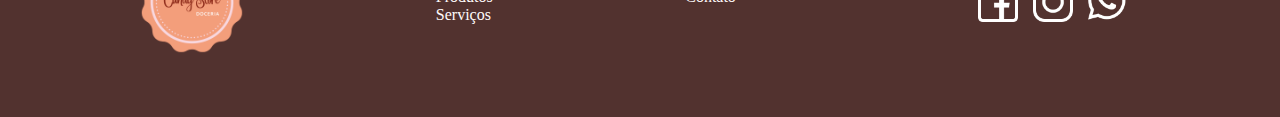
==== commit c078f082: "Correção de Bug." ====
--- a/index.html
+++ b/index.html
@@ -39,7 +39,7 @@
 
     <div id="modalPromo" class="modalContainer">
         <div class="modal">
-          <button class="fechar">X</button>
+          <button class="fechar" onclick="closePop()">X</button>
           <h3 class="titulo_pop">Cadastre seu e-mail abaixo e receba promoções regularmente! </h3>
           <form class="formulario_pop">
             <input type="text" class="input_pop" placeholder="Email" />
@@ -61,7 +61,7 @@
     <div class="banner2">
         <h1 id="queTal">Que tal um docinho para relaxar?</h1>
         <h1 id="peçaJa">Peça já o seu!</h1>
-        <a id="botaoBanner2" onclick="botao()" href="produtos.html">FAÇA SEU PEDIDO</a>
+        <a id="botaoBanner2" href="produtos.html">FAÇA SEU PEDIDO</a>
     </div>
     </main>
     <footer>
--- a/css/styles.css
+++ b/css/styles.css
@@ -3,7 +3,6 @@
     padding: 0 auto;
     box-sizing: border-box;
 }
-
 html,body{
     min-height: 100%;
 }
@@ -20,7 +19,6 @@
     src: url(Anton-Regular.ttf);
 }
 @import url('https://fonts.googleapis.com/css2?family=Poppins:wght@300&display=swap');
-
 body{
     padding: 0px;
     margin: 0px;
@@ -84,7 +82,6 @@
     background-color: #fff;
     transition: all 0.3s ease-in-out;
 }
-
 @media(max-width: 760px){
     header, .menu ul{
         flex-direction: column;
@@ -128,7 +125,6 @@
     width: 100%;
     margin-top: 10px;
 }
-
 .texto{ /* div para texto de apresentação da empresa */
     display: flex;
     flex-direction: column;
@@ -159,9 +155,8 @@
 .galeria .fotos{
     width: 498%;
     animation-name: animacao;
-    animation-duration: 5s;
+    animation-duration: 8s;
     animation-iteration-count: infinite;
-
 }
 @keyframes animacao{
     0%{ margin-left: 0%; }
@@ -173,14 +168,11 @@
     75%{margin-left: -300%;}
     95%{margin-left: -300%;}
     100%{margin-left: -400%;}
-
 }
 .galeria .fotos img{
     width: 20%;
     height: 360px;
 }
-
-
 .banner2{ /* banner para linkar com a página de serviços */
     background-image: url(../imagens/Trufas-doces-finos-gourmet-o87a6xc36halaa9id2o9hnrokb1oon0j5s4mcntnrc-1200x480.jpg);
     background-size: cover;
@@ -213,6 +205,8 @@
 }
 #botaoBanner2:hover{
     padding: 12px;
+    background-color: #52322F;
+    color: #fff;
 }
 /* pop-up */
 .modalContainer{
@@ -223,27 +217,25 @@
     top: 0px;
     left: 0px;
     z-index: 20000;
-    display: none;
+    display: block;
     justify-content: center;
     align-items: center;
-  }
-
-  .modalContainer.mostrar{
-    display: flex;
-
-  }
-  .modal{
+}
+.modalContainer.mostrar{
+    display: flex;
+}
+.modal{
+    top: 30%;
     background: #d68e73;
+    height: 350px;
     width: 30%;
     min-width: 300px;
-    height: 50%;
     padding: 40px;
     border: 10px solid white;
     box-shadow: 0 0 0 10px #BC7359 ;
     position: relative;
-   
-  }
-  @keyframes modal{
+}
+@keyframes modal{
     from{
       opacity: 0;
       transform: translate3d(0,-60px,0);
@@ -252,14 +244,11 @@
       opacity: 1;
       transform:translate3d(0,0,0);
     }
-
-  }
-  .mostrar .modal{
+}
+.mostrar .modal{
     animation: modal .3s;
- 
-
-  }
-  .fechar{
+}
+.fechar{
     position: absolute;
     top: -30px;
     right: -30px;
@@ -271,15 +260,8 @@
     color: black;
     box-shadow: 0 4px 4px 0 rgba(0,0,0, .3);
     cursor: pointer;
-
-  }
-
-  .modalContainer.mostrar{
-    display: flex;
-
-  }
-  .button_pop{
-    /* background-color: #8aa0e9; */
+}
+.button_pop{
     background-color: #93e943;
     width: 200px;
     box-shadow: 0 4px 4px 0 rgba(0,0,0, 0.2);
@@ -289,50 +271,44 @@
     padding: 15px;
     margin-bottom: 25px;
     font-size: 15px;
-    text-align: center;
+    display: flex;
+    justify-content: center;
     cursor: pointer;
     position: absolute;
-    top:200px;
-   
-  }
-  .button_pop:hover{
-    /* background-color: #e4af00; */
+    top:240px;
+}
+.button_pop:hover{
     background-color: #7feb1b;
-  }
-  .input_pop{
+
+}
+.input_pop{
     position: relative;
-    /* padding: 0.2em 0.6em; */
     border: 1px solid #CCC;
     box-shadow: 2px 2px 2px rgba(0,0,0,0.2);
     width: 200px;
     border-radius: 5px;
-    padding: 15px ;
-    
-  
-  }
-  .input_pop:focus{
-    background: rgb(235, 224, 174);
-    
-  }
-  .titulo_pop{
+    padding: 15px ;  
+}
+.input_pop:focus{
+    background: rgb(235, 224, 174);    
+}
+.titulo_pop{
     color: #fff;
     text-align: center;
     margin-bottom: 25px;
     margin-top: 25px;
-  }
-  .formulario_pop{
+}
+.formulario_pop{
     text-align: center;
     display: flex;
     flex-direction: column;
     justify-content: center;
     align-items: center;
-  }
-/* fim do pop-up */
+}
+/*Fim do pop-up*/
+/*Fim do conteúdo da página inicial*/
 
-
-/* fim do conteúdo da página inicial */
-
-/* Página da equipe */
+/*Inicio Página da equipe */
 .boxTextoEquipe{
     display: flex;
     align-items: center;
@@ -347,7 +323,7 @@
     margin: 0 90px 0 90px;
 }
 .boxTextoEquipe img{
-    width: 450px;
+    width: 400px;
     height: 400px;
 }
 #equipeH1{
@@ -393,7 +369,6 @@
     color: #fff;
     margin: 60px 0 80px 0;
 }
-/*cards dos funcionários da empresa*/
 .boxEquipe{
     display: flex;
     flex-wrap: wrap;
@@ -421,7 +396,10 @@
     font-family: Roboto;
     margin: 0 20px 15px 20px;
 }
-
+.perfilEquipe h4{
+    color: rgb(240, 117, 86);
+    text-shadow: 1px 1px black;
+}
 @media (max-width: 1300px){
     .boxEquipe, .boxTextoEquipe{
         flex-direction: column;
@@ -439,9 +417,9 @@
         margin: 20px 0 40px 0;
     }
 }
-/* Fim da página da equipe */
+/* Fim Página da equipe*/
 
-/*meio da página produto*/
+/*Inicio Página de Produtos*/
 .titulo_produto{
     margin-bottom: 20px;
     margin-top: 30px;
@@ -452,15 +430,11 @@
     display: flex;
     flex-wrap: wrap;
     justify-content: space-around;
-    margin-bottom: 25px;
-      
-}
-
-
+    margin-bottom: 25px;     
+}
 .container div{
     flex: 1 1 auto;
     margin: 10px;
-
 }
 .item{
     box-shadow: rgba(0, 0, 0, 0.35) 0px 5px 15px;
@@ -468,19 +442,15 @@
     height: 420px;
     width: 200px;
     margin: 0 -5px;
-
 }
 .item p{
     width: 180px;
     margin-top: 20px;
     text-align: center;
     color: #fff;
-
-}
-
+}
 .preco_docinho{
     text-align: center;
-    
 }
 .item .escolha_docinho{
     margin-top: 5px;
@@ -496,61 +466,47 @@
     border-radius: 2px;
     cursor: pointer;
     color: #fff;
-    background-color: rgb(77, 179, 67);
-    
+    background-color: rgb(77, 179, 67);   
 }
 .item img{
     width: 100%;
     height: 45%;
     border-radius: 5px;
 }
-
-
-/* fim do meio da página produtos*/
-
-
+/*Fim Página de Produtos*/
 
 /*meio da página sobre*/
 .coluna1{
-    width: 50%;
-    height: 480px;
-    
+    display: flex;
+    align-items: center;
+    width: 100%;
+    height: auto;
+    margin-top: 50px;
+    margin-bottom: 50px;
 }
 .coluna2{
-    width: 50%;
-    height: 480px;
-
-}
-.nossa_empresa{
-    display: flex;
-}
-.texto_nossa_empresa{
-
-     display: flex;
-     flex-direction: column;
-     width: 75%;
-     color: #fff;
-        
-        
-}
- .separador{
-
-     margin-top: 120px;
-}
-
- .texto_nossa_empresa p{ 
-    font-family: 'Poppins', sans-serif;
-    text-align: center;
-    font-size: 20px;
-    margin: 20px 20px 15px 20px;
-    }
+    width: 80%;
+}
 .foto_sobre{
     width: 100%;
-    margin-top: 50px;
     height: 400px;
     box-shadow: rgba(0, 0, 0, 0.35) 0px 5px 15px;
-
-}
+}
+.nossa_empresa{
+    display: flex;
+}
+.texto_nossa_empresa{
+    display: flex;
+    flex-direction: column;
+    width: 75%;
+    color: #fff;       
+}
+.texto_nossa_empresa p{ 
+    font-family: 'Poppins', sans-serif;
+    text-align: center;
+    font-size: 20px;
+    margin: 20px 50px 0px 50px;
+    }
 .banner_separador::before{
     content: ' ';
     display: block;
@@ -566,9 +522,6 @@
     min-height: 200px;
     margin: auto 0px;
     background-image: url(../imagens/doces-em-goiania-lugares-para-provar-verdadeiras-delicias-9.jpg);
-    
-   
-
 }
 .banner_separador p{
     font-size: 35px;
@@ -578,14 +531,11 @@
     z-index: 2;
     text-align: center;
     top: 60px;
-
-}
-
+}
 .div_titulo_local{
     width: 100%;
     margin-top: 200px;
-    margin-bottom: 80px;
-    
+    margin-bottom: 60px;
 }
 .h2_titulo_local{
     text-align: center;
@@ -593,56 +543,63 @@
 }
 .nosso_local{
     display: flex;
-    
-}
-
-.coluna3{
-    width: 50%;
-    height: 450px;
-    display: flex;
-    flex-direction: column;
-    margin-left: 20px;
-    color: #fff;
-     
-    
-}
-.h3_sobre{
-    margin-top: 60px;
-}
-
+    align-items: center;
+    width: 100%;
+    margin-bottom: 130px;
+}
+.coluna_dados_local{
+    display: flex;
+    flex-direction: column;
+    width: 40%;
+}
+.localizacao{
+    display: flex;
+    width: 100%;
+    margin: 40px 0 30px 0;
+}
+.dados_local{
+    display: flex;
+    flex-direction: column;
+    color: #fff;
+}
 .logo_local{
     width: 50px;
     height: 50px;
-    margin-bottom: 50px;
-    
-}
-.logos_local{
-    display: flex;
-    flex-direction: column;
-    justify-content: flex-start;
-    position: absolute;
-    left: 55px;
-    width: 55px;
-    height: 300px;
-
+    margin: 0 10px 0 10px;
 }
 .coluna4{
     width: 50%;
-    height: 450px;
-
 }
 .mapa{
     display: flex;
     margin-top: 10px;
     justify-content: center;
 }
-
-
-
+@media (max-width: 1000px){
+    .coluna1, .nosso_local{
+        flex-direction: column;
+    }
+    .texto_nossa_empresa{
+        margin-bottom: 40px;
+    }
+    .coluna_dados_local{
+        width: 85%;
+        margin-left: 5px;
+    }
+    .logo_local{
+        margin-left: 55px;
+    }
+    .coluna4{
+        width: 80%;
+        margin-top: 40px;
+    }
+    .div_titulo_local{
+        margin-top: 180px;
+    }
+}
 /*fim da página sobre*/
 
-
-/*footer*/
+/* Inicio do Footer*/
 footer{
     display: flex;
     align-items: center;   /*deixar todos os item alinhados no centro*/
@@ -652,21 +609,18 @@
     position: static  /* fixed*/;
     bottom: 0;
     background-color: #52322F;
-
 }
 .col1{
     max-width: 20%;
     height: 80px;
     margin-left: 1%; 
     border-radius: 5px;
-   
 }
 .col2{
     max-width: 20%;
     height: 80px;
     margin-left: 1px;
     border-radius: 5px;   
-
 }
 .t-footer{
     color: rgb(240, 117, 86);
@@ -674,14 +628,11 @@
 .col1_conteudo{
     list-style: none;
     padding-right: 20px;
-  
-    
 }
 .col1_conteudo li a{
     display: block;
     color: rgb(255, 250, 250);
     text-decoration: none;
-
 }
 .col1_conteudo li a:hover{
     text-decoration: underline;
@@ -695,17 +646,7 @@
     display: flex;
     align-items: center;
     flex-wrap: wrap;
-
-}
-
-/*.button_contato{
-    width:105px;
-    padding: 8px;
-    margin-right: 5px;
-    border-radius:15px;
-    background-color: rgb(255, 169, 57);
-}*/
-
+}
 .imgs_rodape{
     max-width: 80px;
     height: 50px;
@@ -713,47 +654,40 @@
     border-radius: 10px;
     cursor: pointer;
     border: 2px solid;
-    /*background-color: rgb(190, 103, 125);*/
-}
-
+}
 .fotos_rod{
     width: 40px;
     height: 40px;
     margin-top: 10px;
     margin-left: 15px;
-
-
 }
 .logo_rodape{
     max-width: 120px;
     height: 120px;
 }
 .logo_rodape img{
-
     max-width: 100%;
     height: 100%;
     margin-top: 10px;
-
-}
-
+}
+/*Fim do Footer*/
 
 /*Inicio do Form*/
 .box-form{
     display: flex;
     flex-direction: column;
     flex-wrap: wrap;
-    background-color: #fff;
-    width: 75%;
     border-radius: 30px;
     margin-top: 20px;
+    background-color: #fff;
+}
+section form{
+    display: flex;
+    flex-direction: column;
+    background-color: #52322F;
     box-shadow: rgba(0, 0, 0, 0.35) 0px 5px 15px;
-
-}
-section form{
-    display: flex;
-    flex-direction: column;
-    background-color: #52322F;
-    padding: 30px;
+    width: 80%;
+    margin-top: 20px;
     margin-bottom: 20px;
     border-radius: 30px;
 }
@@ -763,21 +697,39 @@
     font-family: Candy;
 }
 form label{
+    display: flex;
+    flex-direction: column;
+    text-align: center;
     font-family: Indie;
     font-size: 17px;
+    margin-top: 30px;
     margin-bottom: 10px;
     color: #fff;
 }
 form input{
+    display:flex ;
+    text-align: center;
     border-radius: 30px;
     padding: 15px;
+    padding-left: 40px;
+    padding-right: 40px;
     outline: none;
     border: 0;
-    margin-bottom: 20px;
+    margin-bottom: 0px;
     font-size: 15px;
     box-shadow: rgba(0, 0, 0, 0.35) 0px 5px 15px;
 }
+form span{
+    display: flex;
+    padding: 0px;
+    margin: 0px;
+    text-align: center;
+    color:#db3236;
+    display: none;
+}
 form textarea{
+    display: flex;
+    text-align: center;
     padding: 15px;
     outline: none;
     border: 0;
@@ -816,26 +768,22 @@
     height: 400px;
     background-color: antiquewhite;
     border-radius: 25px;
-  }
-  
-  .slide_principal li {
+}
+.slide_principal li {
     list-style: none;
     position: absolute;
-  }
-  
-  .slide_principal img{
+}
+.slide_principal img{
     width: 1540px;
     height: 400px;
     margin: auto;
     vertical-align: top;
     border-radius: 5px;
-  }
-  
-  .slide_principal input{
+}  
+.slide_principal input{
     display: none;
-  }
-  
-  .slide_principal label{
+}  
+.slide_principal label{
     background-color: rgb(247, 237, 237);
     bottom: 10px;
     position: absolute;
@@ -845,33 +793,26 @@
     border-radius: 5px;
     cursor: pointer;
     z-index: 10;
-  }
-  
-  .slide_principal label:hover{
+}  
+.slide_principal label:hover{
     background-color: rgb(130, 134, 133);
-  }
-  
-  .slide_principal li:nth-child(1) label{
+}  
+.slide_principal li:nth-child(1) label{
     left: 10px;
-  }
-  .slide_principal li:nth-child(2) label{
+}
+.slide_principal li:nth-child(2) label{
     left: 30px;
-  }
-  
-  .slider li:nth-child(3) label{
+}  
+.slider li:nth-child(3) label{
     left: 100px;
-  }
-  
-  .slide_principal img{
+}  
+.slide_principal img{
     opacity: 0;
     visibility: hidden;
-  }
-  
-  .slide_principal li input:checked ~img{
+}  
+.slide_principal li input:checked ~img{
     opacity: 1;
     visibility: visible;
     z-index: 10;
-  }
-  
-  
+}    
 /*Fim do Slide*/
